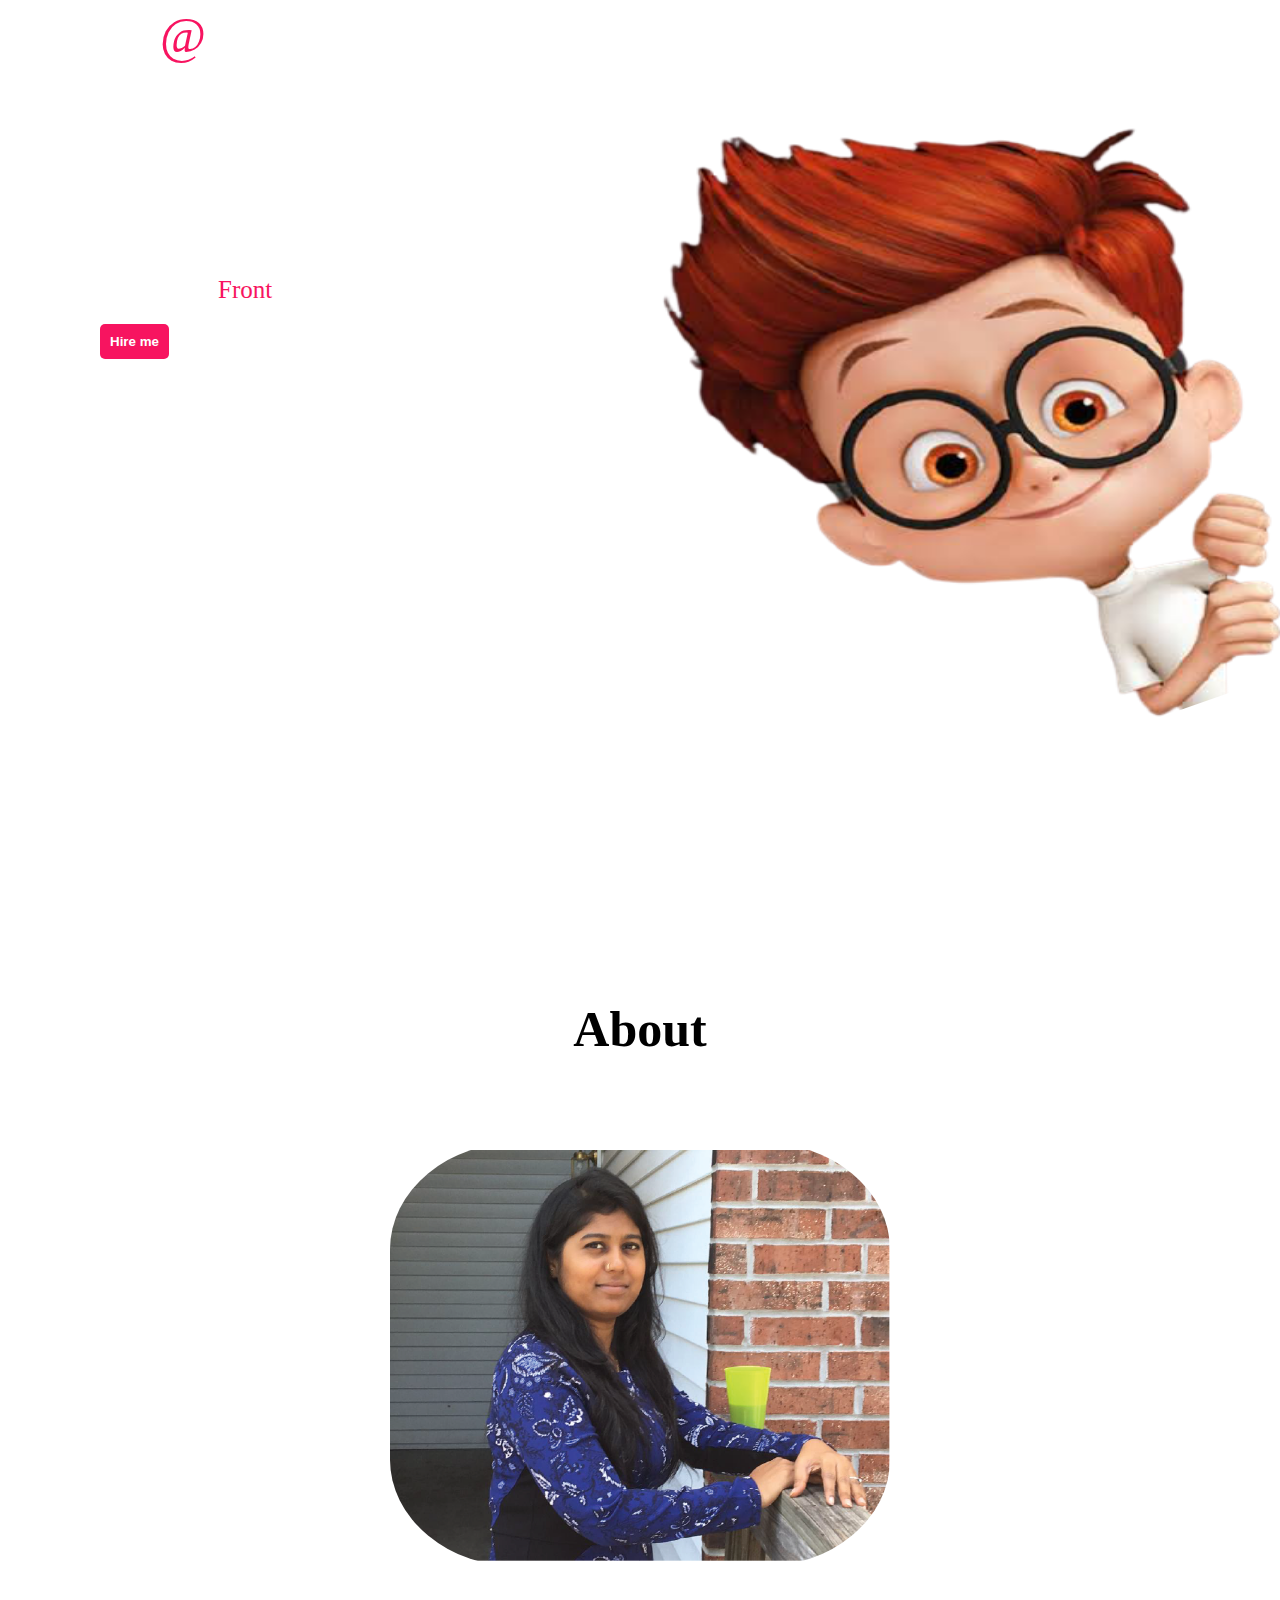
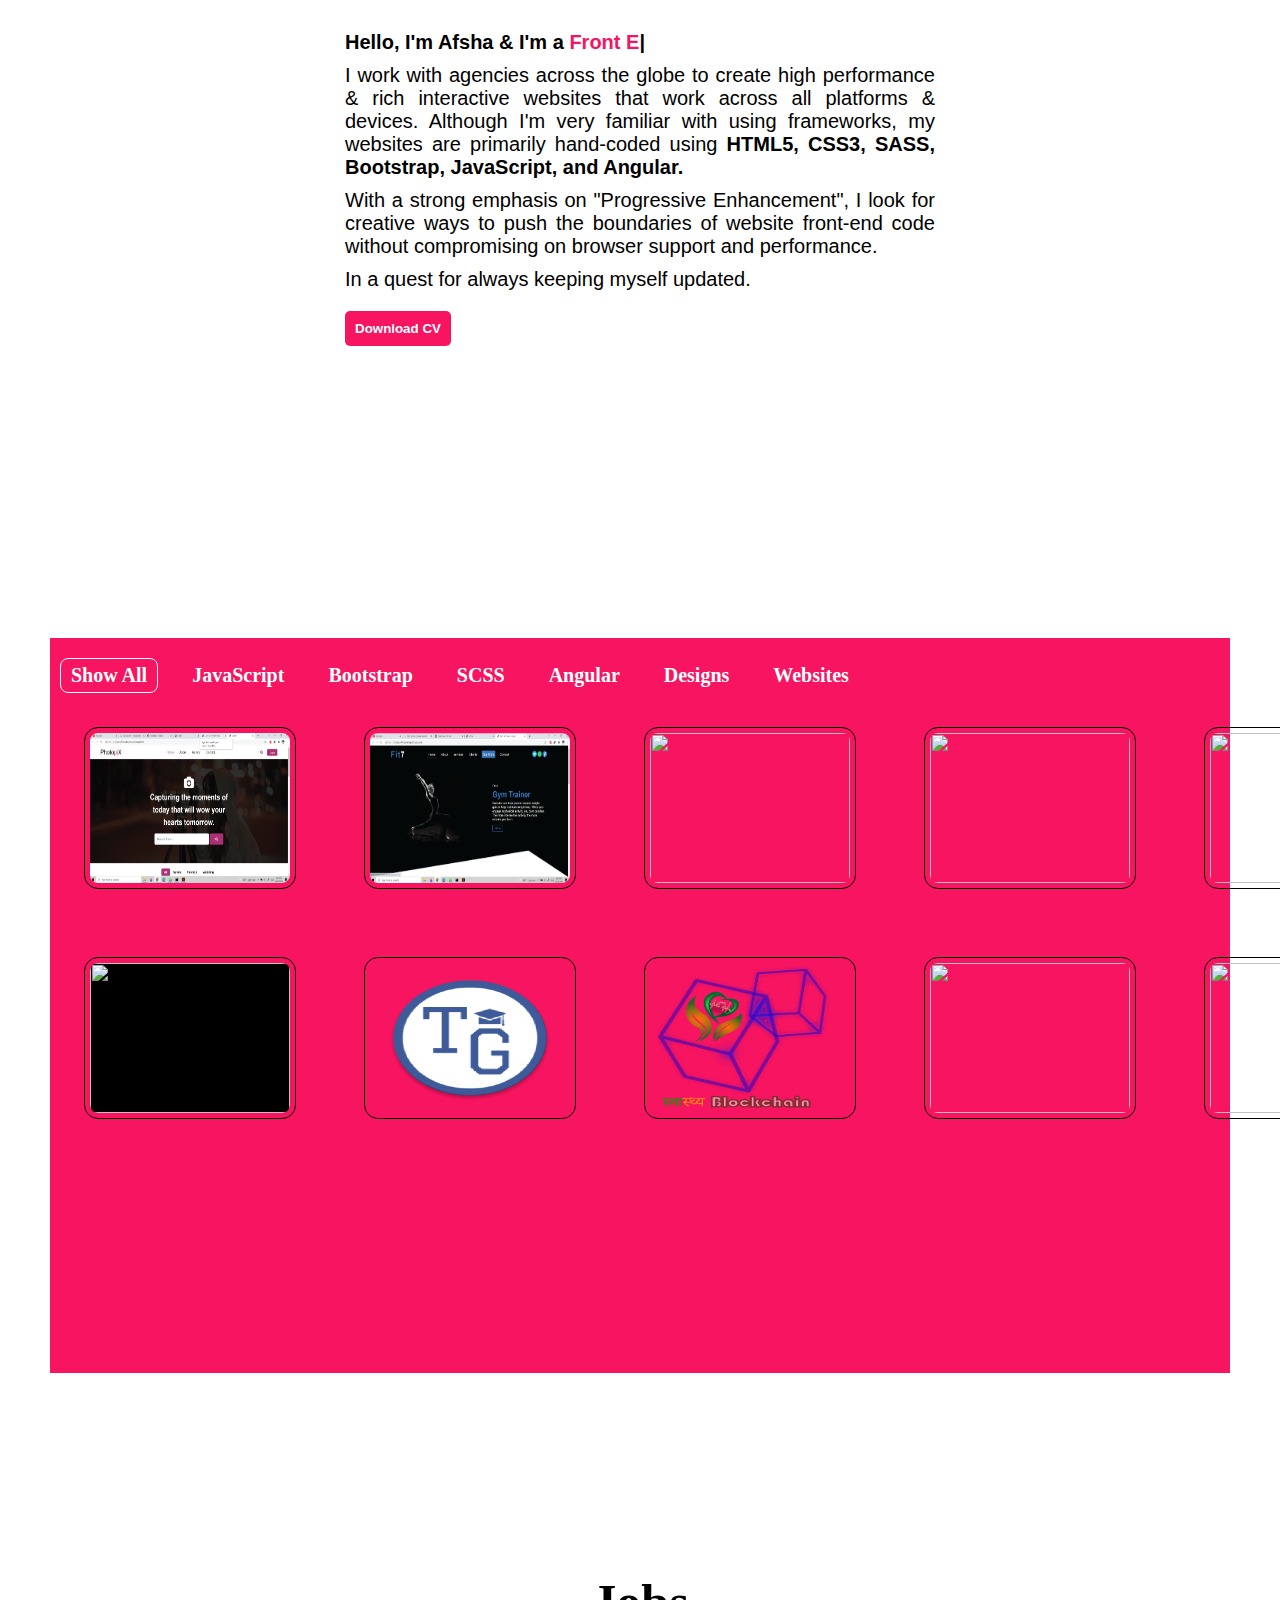
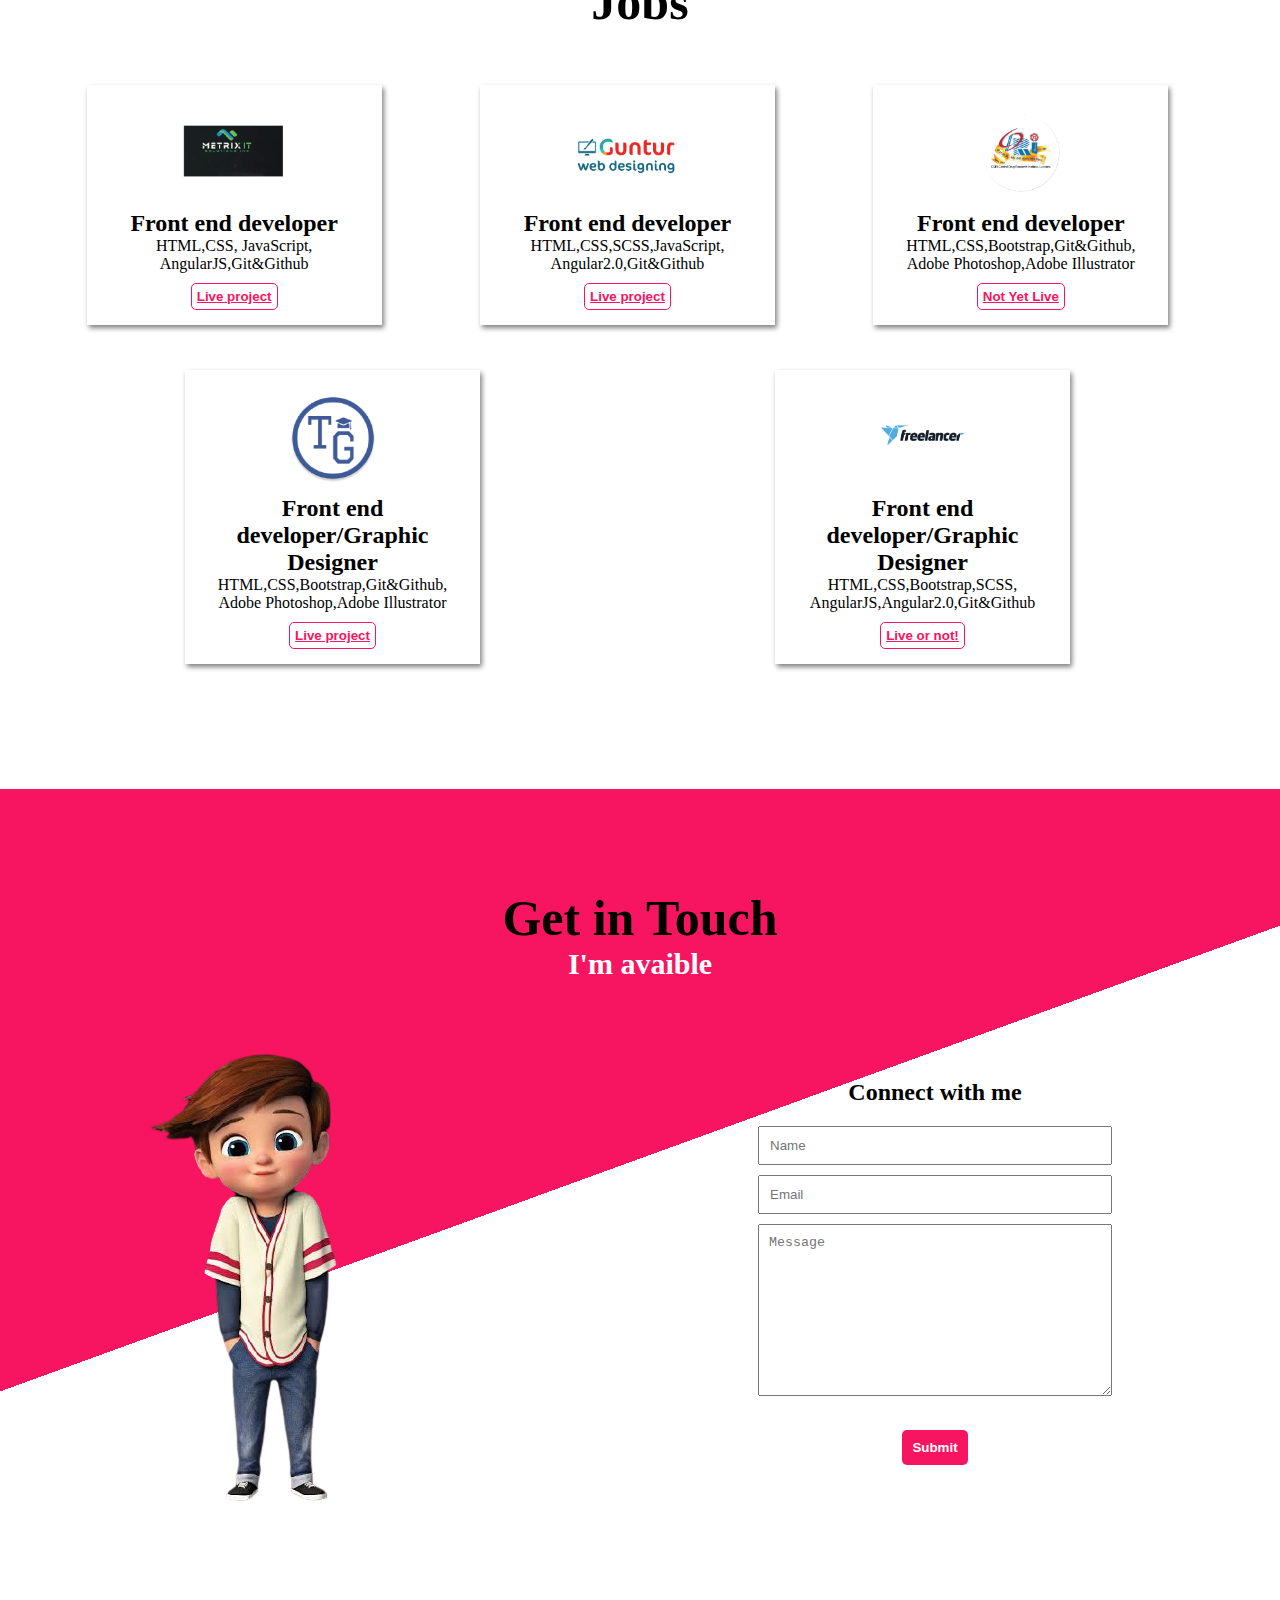
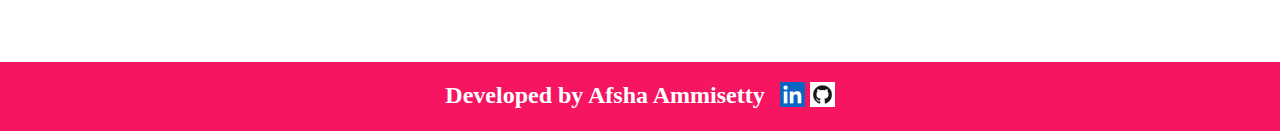
==== index.html @ 7d2878ba "projects nav bar section over" ====
<!Doctype html>
<html>
  <head>
    <title>Afsha</title>
    <meta charset="UTF-8">
    <meta name="author" content="portfolio">
    <meta name="description" content="html,css, javascript">
    <meta name="keywords" content="skills, services">
    <meta http-equiv="refresh" content="30">
    <meta name="viewport" content="width=device-width, initial-scale=1.0">
    <link rel="stylesheet" href="https://stackpath.bootstrapcdn.com/font-awesome/4.7.0/css/font-awesome.min.css">
    <link rel="stylesheet" href="style.css">
    <script src="JS/typed.min.js"></script>
    <script src="https://code.jquery.com/jquery-3.6.0.js"></script>
  </head>
  <body>
    <header>
      <nav>
        <div class="logo">Hi<span>@</span>AA</div>
        <div class="menu">
          <a href="#">Home</a>
          <a href="#about">About</a>
          <a href="#skills">Skills</a>
          <a href="#jobs">Jobs</a>
          <a href="#contact">Contact</a>
        </div>
      </nav>
      <div class="text">
        <p>Hello, I am</p>
        <h1>Afsha Ammisetty</h1>
        <p>And I am a <span id="ani" style="color:#f71460;"></span></p>
        <button class="c-btn"><a href="mailto:mdafsha9@gmail.com">Hire me</a></button>
      </div>
    </header>

    <section id="about">
      <div class="section-info">
        <h1>About</h1>
        <p>Who I am ?</p>
      </div>

      <div class="about-row">
        <div class="about-left-col">
          <img src="assets/about.png">
        </div>
        <div class="about-right-col">
        <p id="p-title">Hello, I'm Afsha & I'm a <span id="ani2" style="color:#f71460;"></span></p>
        <p>I work with agencies across the globe to create high performance & rich interactive websites that work across all platforms & devices.
        Although I'm very familiar with using frameworks, my websites are primarily hand-coded using <b> HTML5, CSS3, SASS, Bootstrap, JavaScript, and Angular.</b></p>
        <p>With a strong emphasis on "Progressive Enhancement", I look for creative ways to push the boundaries of website front-end code without
        compromising on browser support and performance.</p>
        <p>In a quest for always keeping myself updated.</p>
          <button class="c-btn"><a class="dcv" href="#" download>Download CV</a></button>
        </div>
      </div>
    </section>
    <section id="works">
      <div class="section-info">
        <h1 class="col">Projects</h1>
        <p>My projects are</p>
      </div>
      <div class="projects-nav">
        <div class="projects-menu">
          <ul>
            <li class="active" data-filter="*">Show All</li>
            <li data-filter=".javascript">JavaScript</li>
            <li data-filter=".bootstrap">Bootstrap</li>
            <li data-filter=".scss">SCSS</li>
            <li data-filter=".angular">Angular</li>
            <li data-filter=".designs">Designs</li>
            <li data-filter=".websites">Websites</li>
          </ul>
        </div>
        <div class="projects">
          <div class="proj websites"><img src="assets/gallery.png"></div>
          <div class="proj websites"><img src="assets/gym.png"></div>

          <div class="proj websites javascript"><img src="assets/"></div>
          <div class="proj websites bootstrap"><img src="assets/"></div>
          <div class="proj websites scss"><img src="assets/"></div>
          <div class="proj designs"><img src="assets/HonestBlock.png" style="background:black;"></div>
          <div class="proj designs"><img src="assets/theguruji.png"></div>
          <div class="proj designs"><img src="assets/HealthBlockchain.png"></div>
          <div class="proj websites angular"><img src="assets/"></div>
          <div class="proj websites"><img src="assets/portfolio.png"></div>
      </div>
    </div>
    </section>
    <section id="jobs">
      <div class="section-info">
        <h1>Jobs</h1>
        <p>My experience's</p>
      </div>
      <div class="jobs-row">
        <div class="jobs-box" data-tilt>
          <img src="assets/metrixit.png">
          <h2>Front end developer</h2>
          <p>HTML,CSS, JavaScript,<br>AngularJS,Git&Github</p>
          <div class="work-row">
              <button class="c-btn1"><a href="https://www.metrixit.com/" target="_blank">Live project</a></buuton>
          </div>
        </div>
        <div class="jobs-box" data-tilt>
          <img src="assets/gwd.png">
          <h2>Front end developer</h2>
          <p>HTML,CSS,SCSS,JavaScript,<br>Angular2.0,Git&Github</p>
          <div class="work-row">
              <button class="c-btn1"><a href="https://web-designing-company-in-guntur.business.site/" target="_blank">Live project</a></buuton>
          </div>
        </div>
        <div class="jobs-box" data-tilt>
          <img src="assets/csir.png">
          <h2>Front end developer</h2>
          <p>HTML,CSS,Bootstrap,Git&Github, Adobe Photoshop,Adobe Illustrator</p>
          <div class="work-row">
              <button class="c-btn1"><a href="">Not Yet Live</a></buuton>
          </div>
        </div>
        <div class="jobs-box" data-tilt>
          <img src="assets/theguruji.png">
          <h2>Front end developer/Graphic Designer</h2>
          <p>HTML,CSS,Bootstrap,Git&Github,<br>Adobe Photoshop,Adobe Illustrator</p>
          <div class="work-row">
              <button class="c-btn1"><a href="http://www.theguruji.in/" target="_blank">Live project</a></buuton>
          </div>
        </div>
        <div class="jobs-box" data-tilt>
          <img src="assets/free.png">
          <h2>Front end developer/Graphic Designer</h2>
          <p>HTML,CSS,Bootstrap,SCSS,<br>AngularJS,Angular2.0,Git&Github</p>
          <div class="work-row">
              <button class="c-btn1"><a href="">Live or not!</a></buuton>
          </div>
        </div>
      </div>
    </section>

    <section id="contact">
      <div class="section-info">
        <h1>Get in Touch</h1>
        <p class="con">I'm avaible</p>
      </div>
      <div class="contact-row">
        <div class="contact-left-col">
          <img src="assets/b3.png">
        </div>
        <div class="contact-right-col">
          <form action="https://formsubmit.co/mdafsha9@email.com" method="POST">
            <h2>Connect with me</h2>
            <input type="text" name="name" placeholder="Name" required><br>
            <input type="email" name="email" placeholder="Email" required><br>
            <textarea cols="40" rows="10" name="message" placeholder="Message" required></textarea><br>
            <input type="hidden" name="_next" value="https://mdafsha9.github.io/Portfolio/thankyou.html">
            <button class="c-btn">Submit</button>
          </form>
        </div>
      </div>
    </section>
    <footer>
        <h2>Developed by Afsha Ammisetty</h2>
        <a href="https://www.linkedin.com/in/afsha-mohammed-82612a127/" target="_blank"><img src="assets/linkedin.jpg"></a>
        <a href="https://github.com/mdafsha9" target="_blank"><img src="assets/github.png"></a>
    </footer>
    <script src="js/jquery.ripples-min.js"></script>
    <script>
    jQuery(document).ready(function(){
      $('header').ripples({
  dropRadius:20,
  perturbance:0.03,
});
    });
    </script>
    <script>
    let animate = new Typed("#ani", {
      strings:["Front End Developer", "Graphic Designer"],
      typeSpeed:100,
      backSpeed:100,
      loop:true,
    })
    </script>
    <script>
    let animate2 = new Typed("#ani2", {
      strings:["Front End Developer", "Graphic Designer"],
      typeSpeed:100,
      backSpeed:100,
      loop:true,
    })
    </script>
    <script src="JS/tilt.jquery.min.js"></script>
    <script src="https://code.jquery.com/jquery-3.6.0.min.js" integrity="sha256-/xUj+3OJU5yExlq6GSYGSHk7tPXikynS7ogEvDej/m4=" crossorigin="anonymous"></script>
    <script src="https://unpkg.com/isotope-layout@3/dist/isotope.pkgd.min.js"></script>
    <script type="text/javascript">
        $('.projects').isotope({
    // options
    itemSelector: '.proj',
    layoutMode: 'fitRows'
    });

        $('.projects-menu ul li').click(function(){
          $('.projects-menu ul li').removeClass('active');
          $(this).addClass('active');

            var selector = $(this).attr('data-filter');
          $('.projects').isotope({
            filter:selector
          })  ;
          return false;
        });
    </script>
  </body>
</html>
---- style.css ----
*{
  padding:0px;
  margin:0px;
  box-sizing:border-box;
}

  header {
  width:100%;
  height:100vh;
  background:url("assets/b1.png"),url('assets/bg1.jpg');
  background-size:50% 100%, cover;
  background-repeat:no-repeat, no-repeat;
  background-position:right, center;
  clip-path: polygon(50% 0%, 100% 0, 100% 75%, 50% 100%, 0% 75%, 0 0);
  background-attachment:fixed;
}
.logo{
  color:white;
  font-size:50px;
  padding-left:100px;
  letter-spacing:5px;
}
.logo span{
  color:#f71460;
}
.menu{
  margin-right:100px;
}
.menu a{
  text-decoration:none;
  font-weight:bold;
  color:white;
  padding:10px 20px;
  margin:5px;
}
nav{
  width:100%;
  height:70px;
  display:flex;
  justify-content:space-between;
  align-items: center;
}
.menu a:hover{
  background:#f71460;
  transition:0.4s;
}
.text{
  margin-top:100px;
  margin-left:100px;
  max-width:450px;
  color:white;
}
.text button a{
  color:white;
  text-decoration:none;
}
.text h1{
  font-size:50px;
  margin:10px 0px;
  font-family:papyrus;
}
.text p{
  font-size:25px;
}
.c-btn{
  color:white;
  background:#f71460;
  border:none;
  outline:none;
  padding:10px;
  margin-top:20px;
  border-radius:5px;
  font-weight:bold;
}
#about{
  padding:100px 50px;
}
.section-info{
  font-weight:bold;
  text-align:center;
}
.section-info h1{
  font-size:50px;
  }
.section-info p{
    font-size:30px;
    color:#f71460;
    font-family:Brush Script MT;
    }
.about-row{
  display:flex;
  justify-content:center;
  align-items:center;
  flex-wrap:wrap;
}
.about-left-col{
  flex-basis:40%;
}
.about-left-col img{
  width:600px;
  padding:50px;
  border-radius:30%;
}
.about-right-col{
  flex-basis:50%;
}
.about-right-col p{
  padding-top:10px;
  font-family:helvetica;
}
#p-title{
  font-size:20px;
  font-weight:bold;
}
.about-right-col p{
  font-size:20px;
  text-align:justify;
}
#works{
  padding:100px 50px;
  background:url("assets/skills.jpg");
  background-size:cover;
  background-attachment:fixed;
}

.projects{
  display:grid;
  grid-template-rows:repeat(3, 200px);
  grid-template-columns:repeat(5, 250px);
  grid-gap:30px;
}
.projects-nav{
    background:#f71460;
}
.proj{
margin:0px 20px;

}
.proj img{
  width:200px;
  height:150px;
  margin:20px;
  border-radius:8px;
  outline:1px solid black;
  outline-offset:5px;
}
.projects-menu{
  color:white;
}
.projects-menu ul li{
  text-decoration:none;
  display:inline-block;
  font-size:20px;
  margin:20px 10px;
  padding:5px 10px;

  font-weight:bold;
}
.col{
  color:white;
}
.section-info p{
  color:white;
}
.projects-menu ul li:hover{
  color:white;
  background:transparent;
  border:1px solid white;
  border-radius:8px;
}
li.active{
  color:white;
  background:#f71460;
  border-radius:8px;
  border:1px solid white;
}

#jobs{
  padding:100px 50px;
}
.jobs-row{
  display:flex;
  justify-content:space-around;
  align-items:center;
  flex-wrap:wrap;
}
.jobs-box{
  flex-basis:25%;
  text-align:center;
  box-shadow:2px 3px 5px grey;
  padding:15px;
  margin:20px 25px 25px 0px;
}
.jobs-box:hover{
  background:rgb(45,52,54);
  color:white;
  transiiton:0.4s;
  border-radius:5px;
}
.jobs-box img{
  width:40%;
}
.jobs-box a{
  color:#f71460;

  padding-top:30px;
}

.work-row{
  display:flex;
  justify-content:center;
  align-items:center;
  flex-wrap:wrap;
}

.c-btn1{
  font-weight:bold;
  margin-top:10px;

}

#contact{
  padding:100px 50px;
  background:linear-gradient(160deg, #f71460 45%, white 0%);
}
.contact-row{
  display:flex;
  justify-content:center;
  align-items:center;
  flex-wrap:wrap;
}
.contact-left-col{
  flex-basis:50%;
}
.contact-right-col{
  flex-basis:50%;
}
.contact-right-col form h2{
  margin-bottom:20px;
}

.contact-right-col form{
    text-align:center;
}
.contact-right-col form input{
    width:60%;
    padding:10px;
    margin-bottom:10px;
}
.contact-right-col form textarea{
    width:60%;
    padding:10px;
    margin-bottom:10px;
}
.section-info .con{
  color:white;
}
.c-btn1{
  background:white;
  border:1px solid #f71460;
  border-radius:5px;
  color:#f71460;
  padding:5px;
}
footer{
  width:100%;
  background:#f71460;
  color:white;
  padding:20px;
  display:flex;
  justify-content:center;
}
footer img{
  width:30px;
  padding-left:5px;
}
footer h2{
  padding-right:10px;
}
.dcv{
  text-decoration:none;
  color:white;
}
@media only screen and (max-width:770px){
  header{
    background:url('assets/bg1.jpg');
    background-size:cover;
  }
  .menu a{display:none;}

  .logo{padding-left:50px;}
  .text{margin-left:50px;}

  .skills-left-col{
    flex-basis:100%;
    text-align:justify;
    color:white;
  }
  .skills-right-col{
    flex-basis:100%;
  }

  progress{
    width:100%;

  }
  .progress-div{
    width:100%;
    padding-top:10px;
  }
  .progress-div p{
    padding-left:10px;
  }
  .jobs-box{
    flex-basis:100%;
  }
  .jobs-box img{
    width:100%;
  }
  .contact-left-col{
    flex-basis:10%;
  }
  .contact-right-col{
    flex-basis:100%;
  }

}
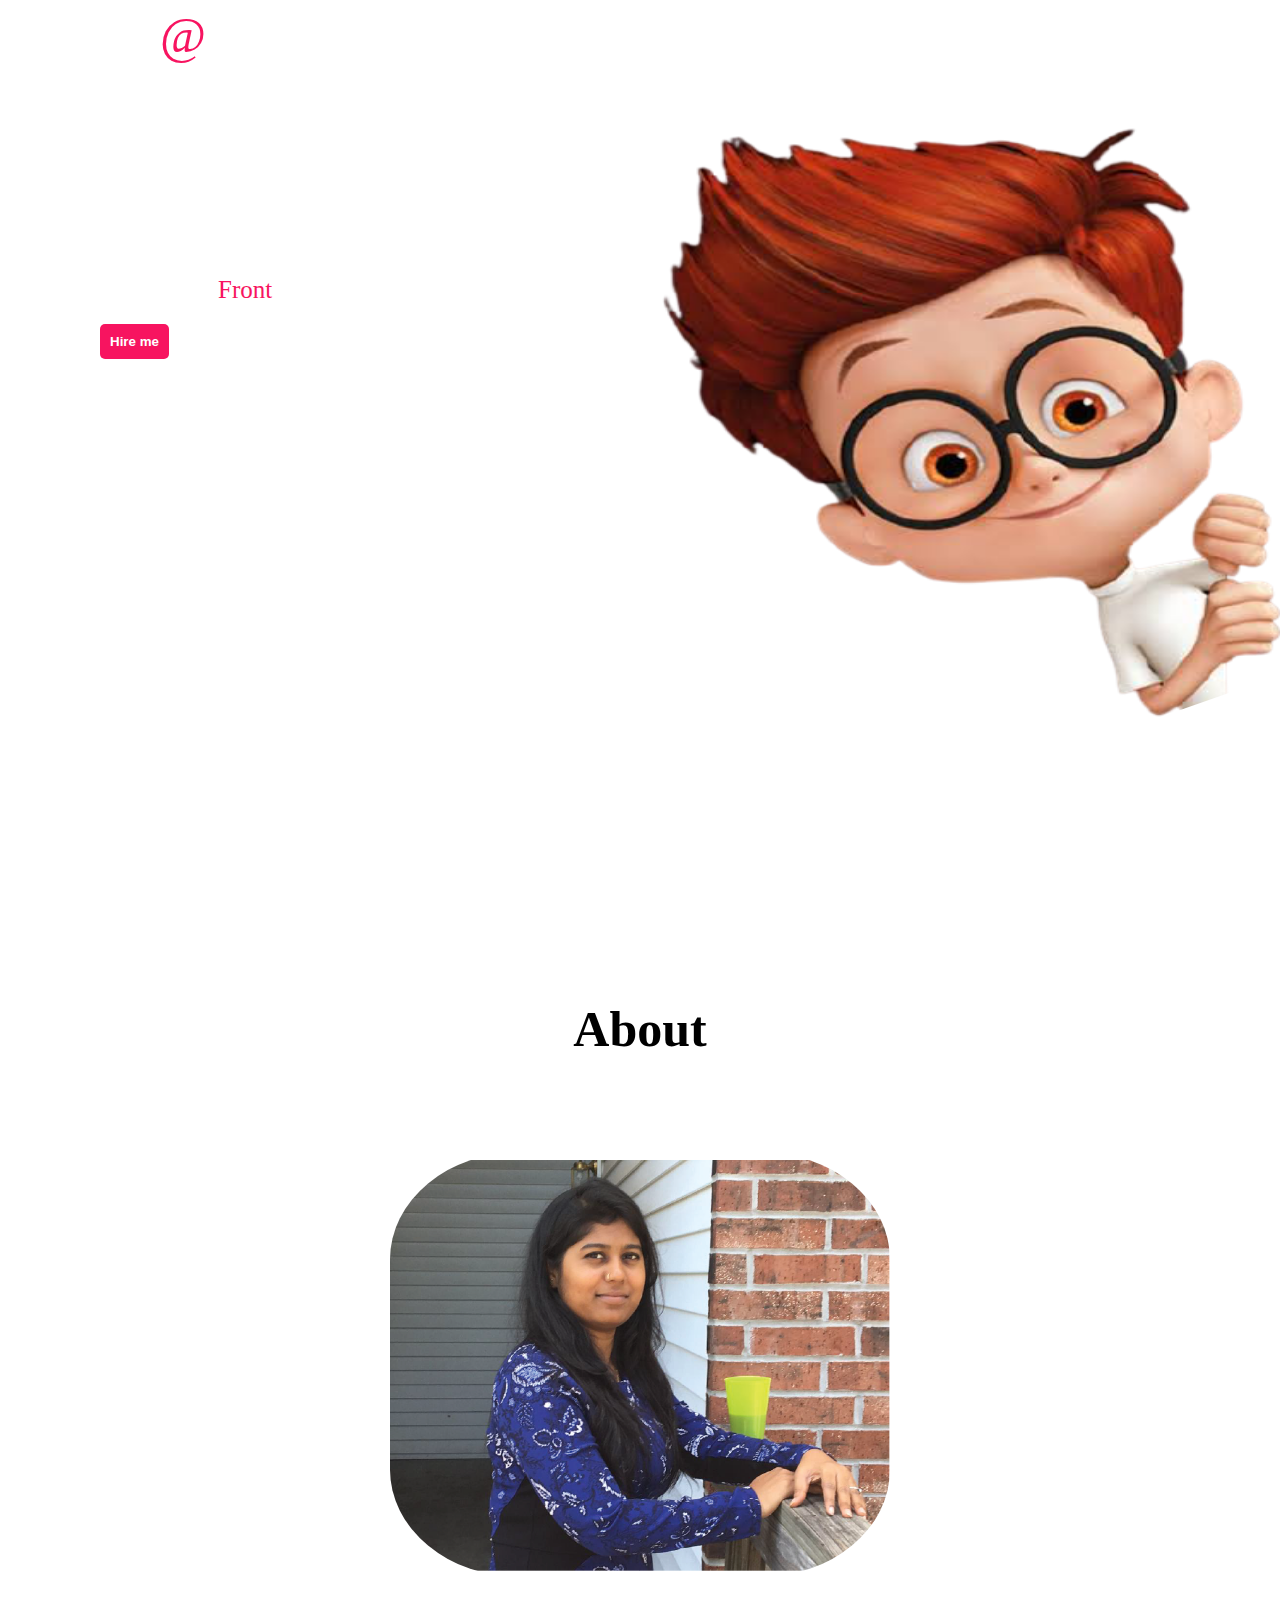
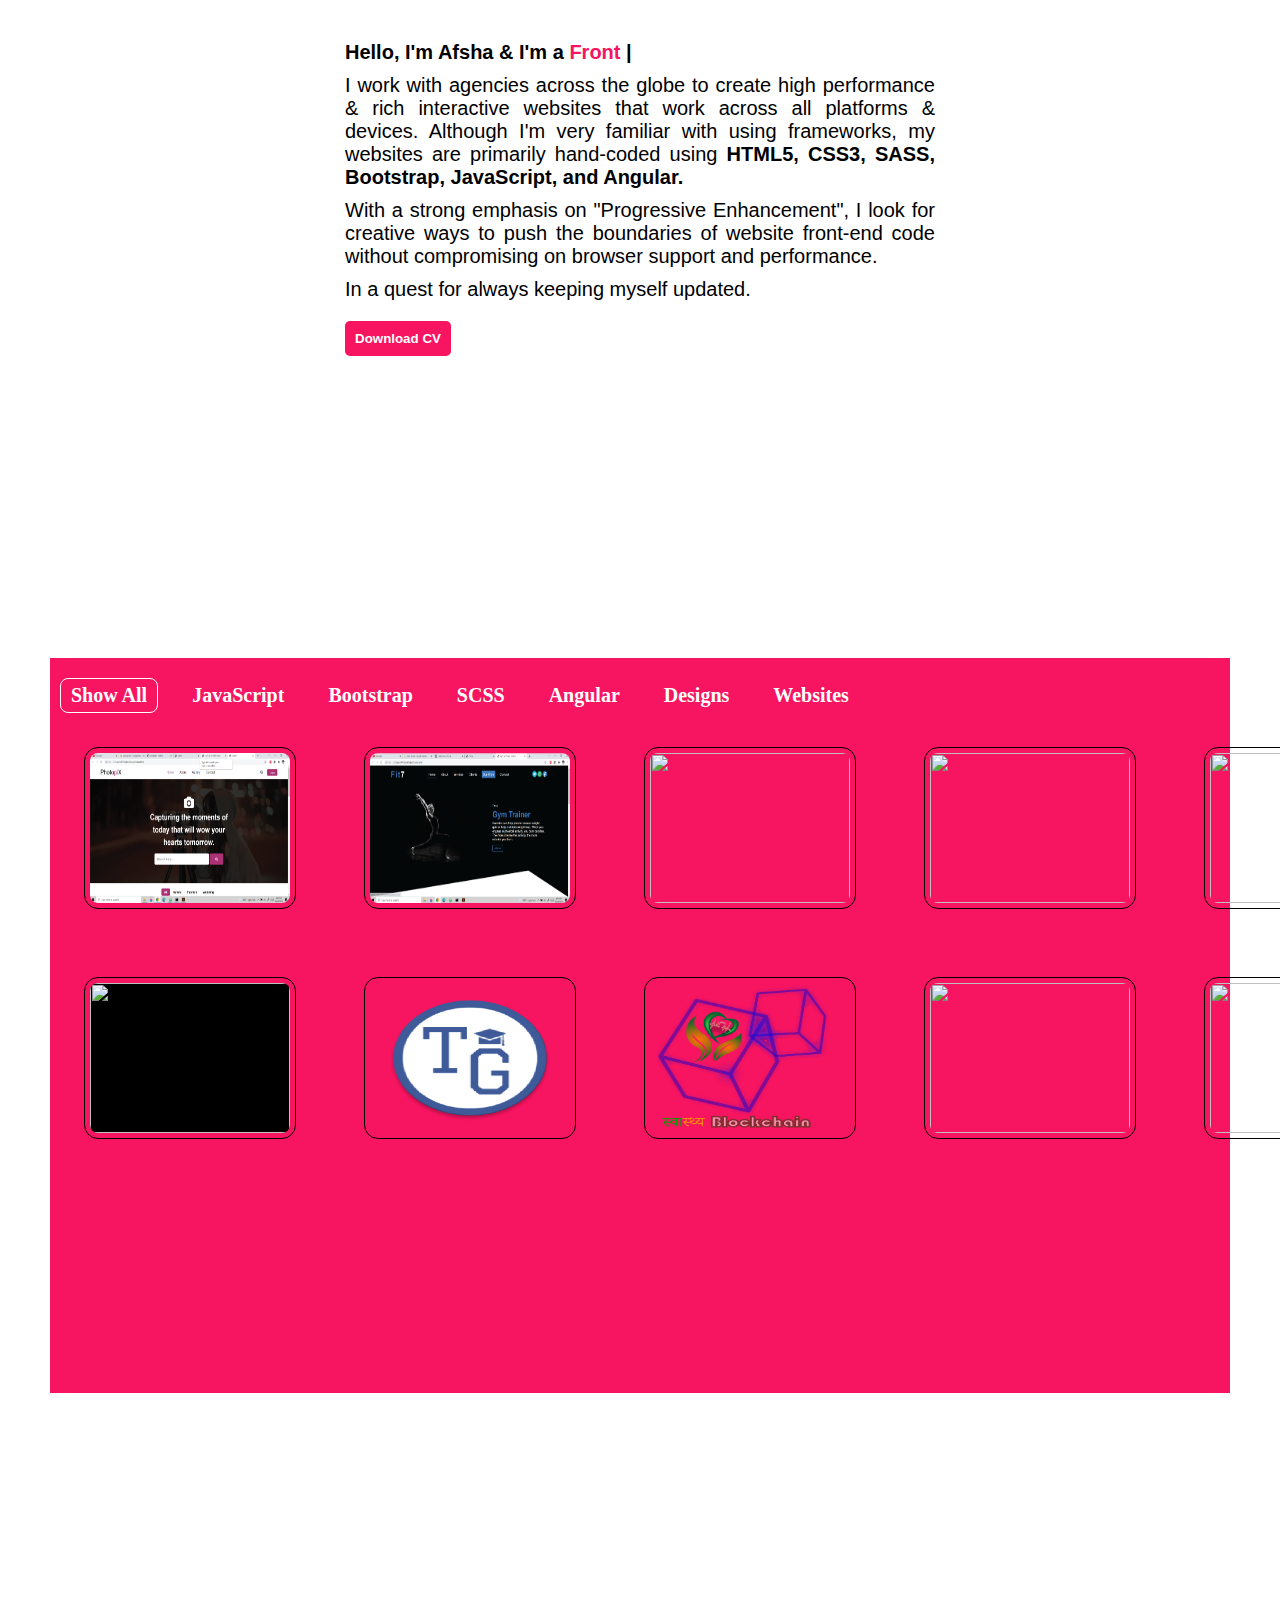
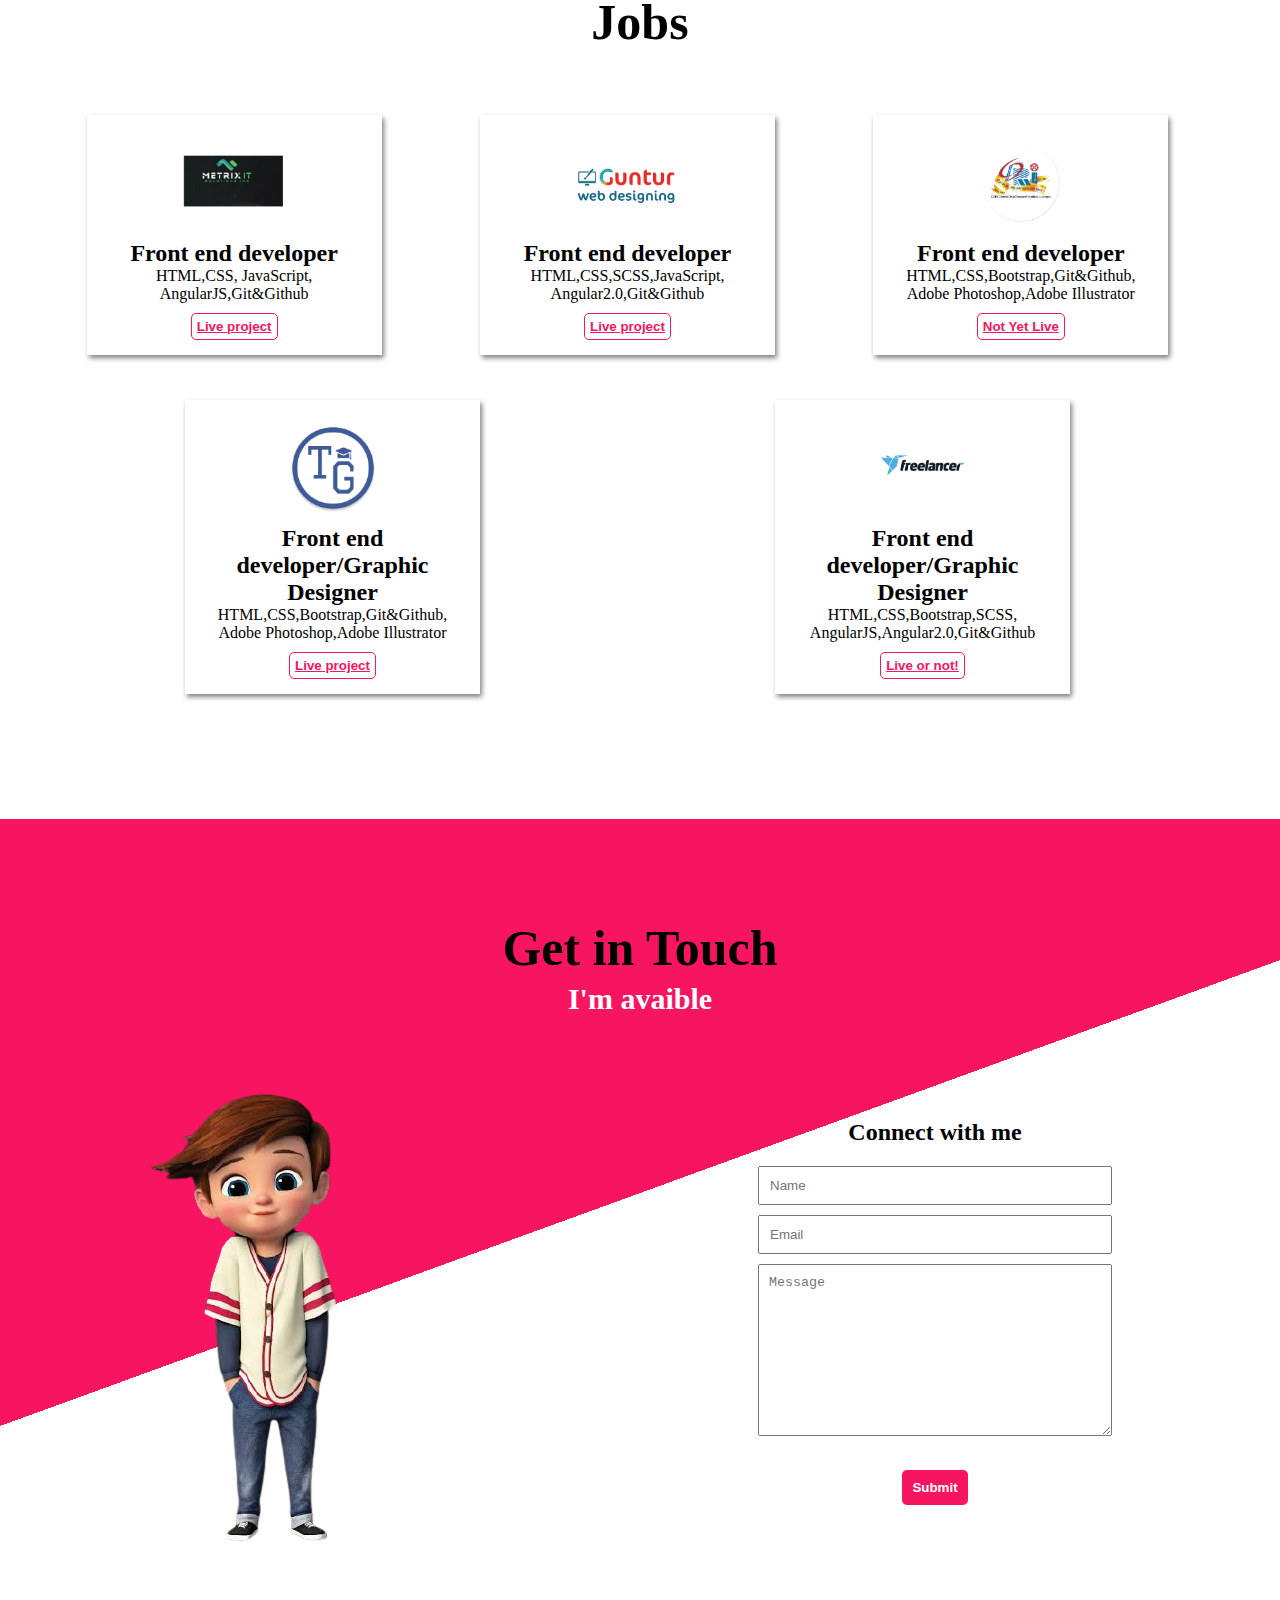
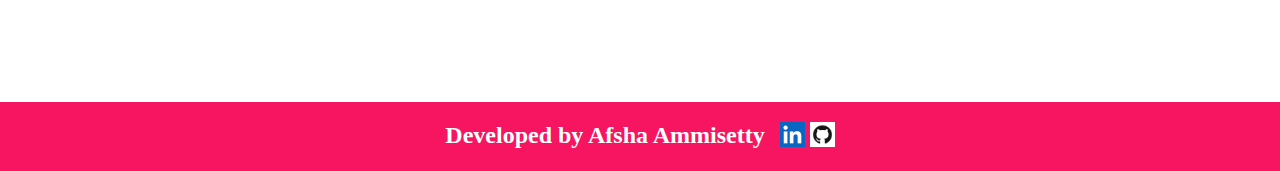
==== commit cba1bed8: "added clip path to projects section" ====
--- a/index.html
+++ b/index.html
@@ -20,7 +20,7 @@
         <div class="menu">
           <a href="#">Home</a>
           <a href="#about">About</a>
-          <a href="#skills">Skills</a>
+          <a href="#pro">Projects</a>
           <a href="#jobs">Jobs</a>
           <a href="#contact">Contact</a>
         </div>
@@ -54,7 +54,7 @@
         </div>
       </div>
     </section>
-    <section id="works">
+    <section id="pro">
       <div class="section-info">
         <h1 class="col">Projects</h1>
         <p>My projects are</p>
--- a/style.css
+++ b/style.css
@@ -116,11 +116,12 @@
   font-size:20px;
   text-align:justify;
 }
-#works{
+#pro{
   padding:100px 50px;
   background:url("assets/skills.jpg");
   background-size:cover;
   background-attachment:fixed;
+  clip-path: polygon(50% 0%, 79% 12%, 100% 0, 100% 100%, 80% 95%, 50% 100%, 20% 95%, 1% 100%, 0 0, 21% 12%);
 }
 
 .projects{
@@ -161,6 +162,7 @@
 }
 .section-info p{
   color:white;
+  margin:5px 0px;
 }
 .projects-menu ul li:hover{
   color:white;
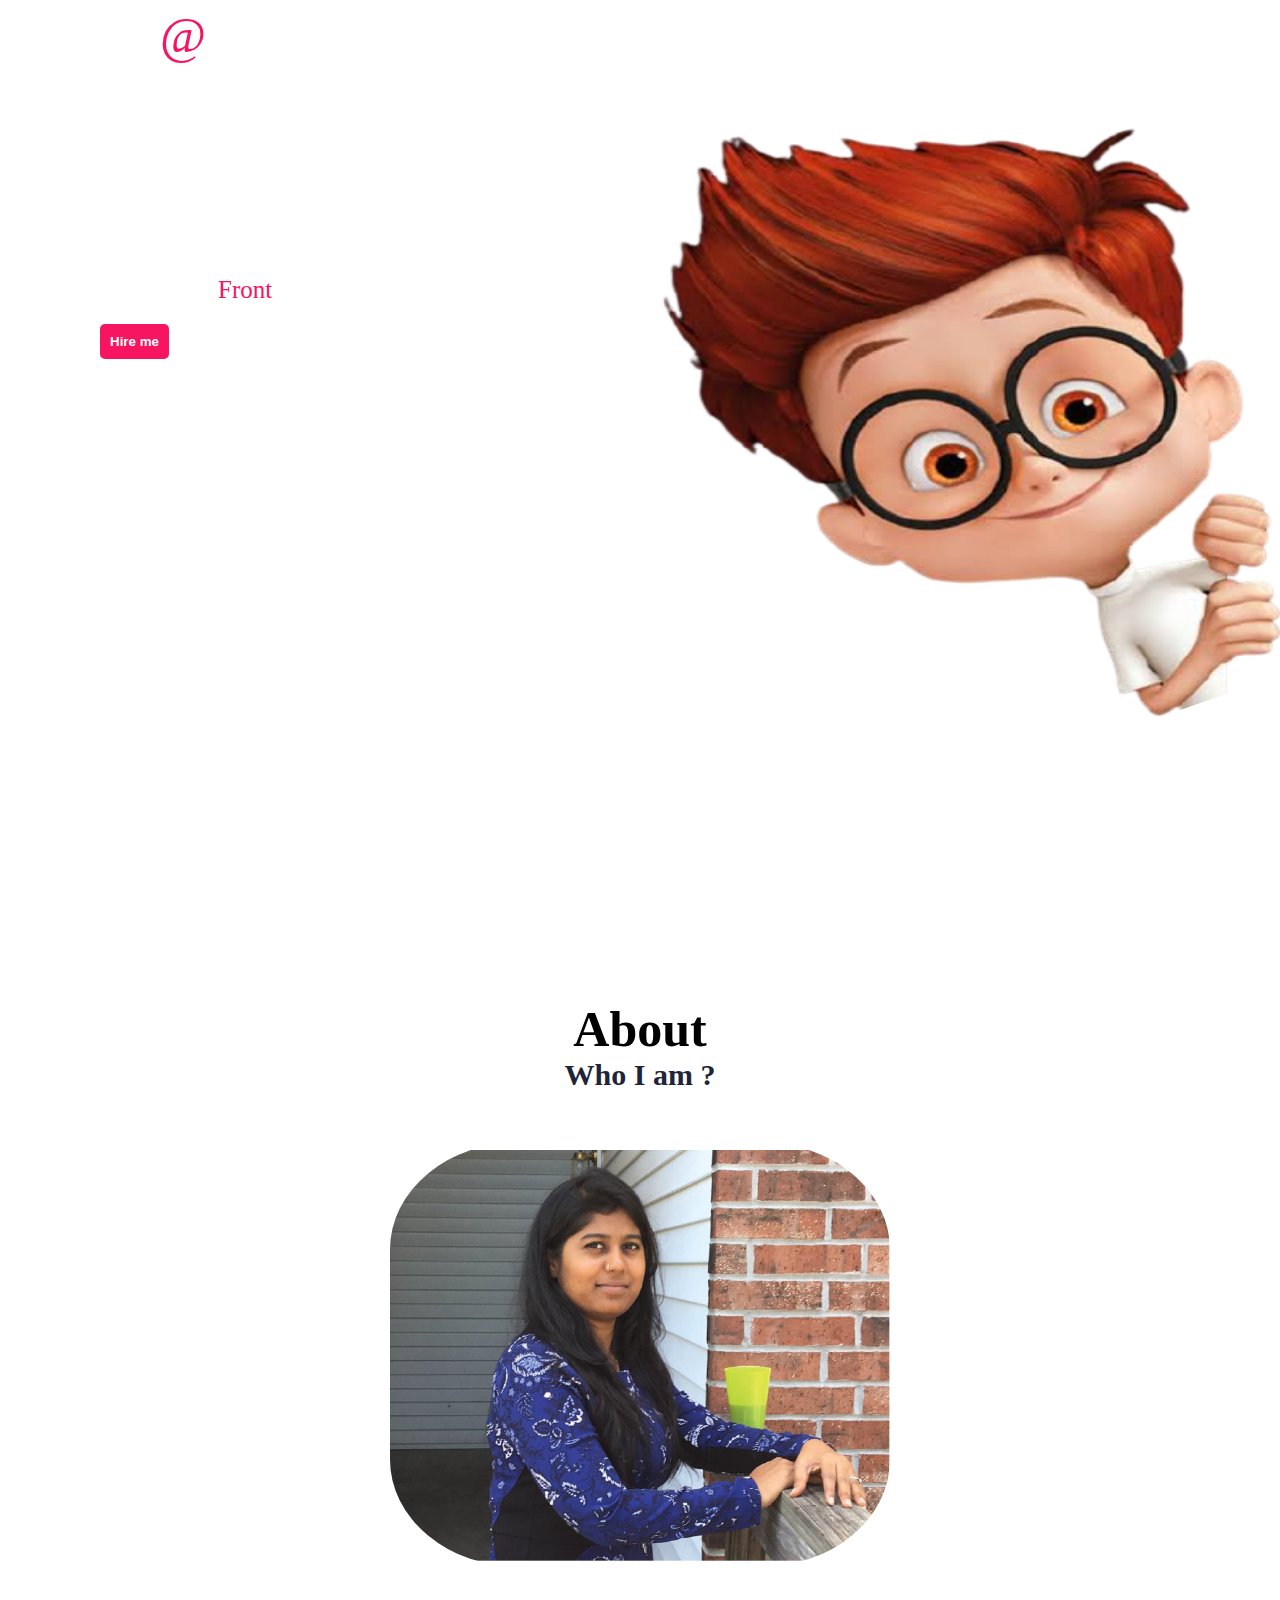
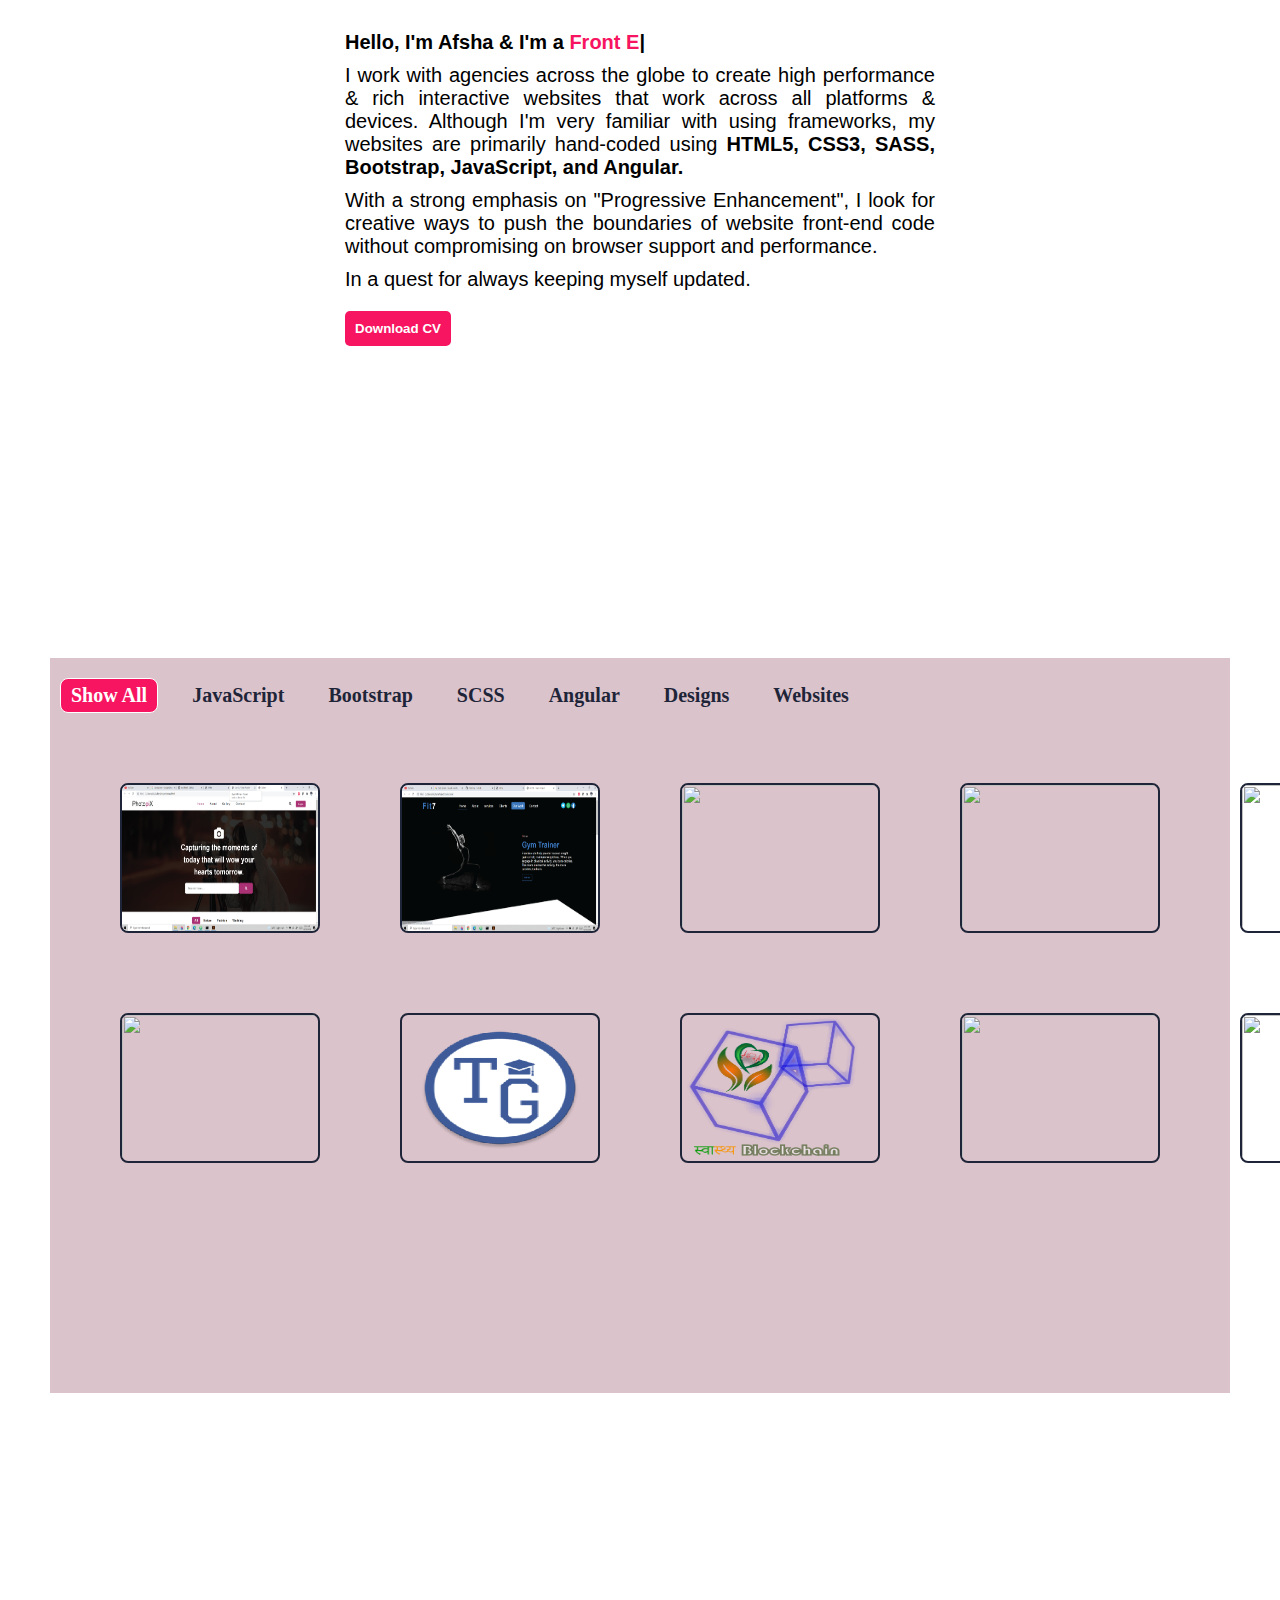
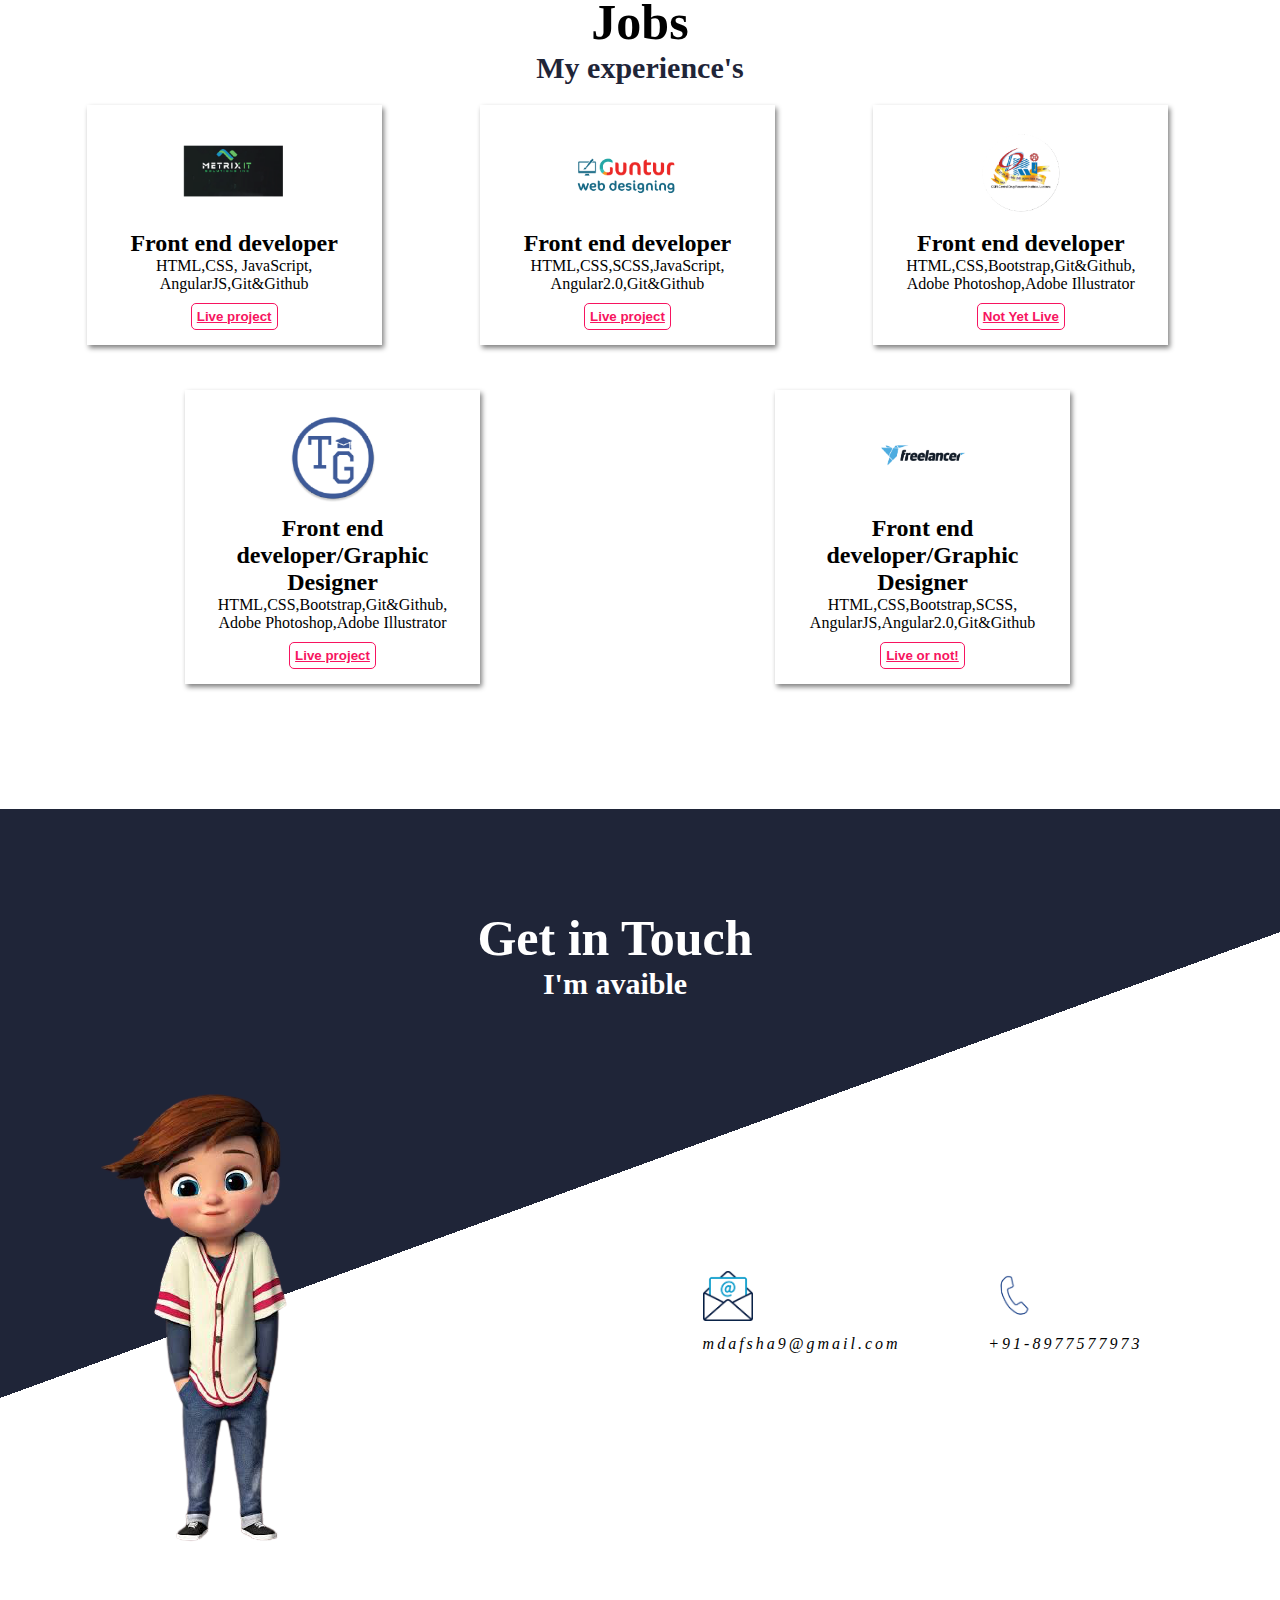
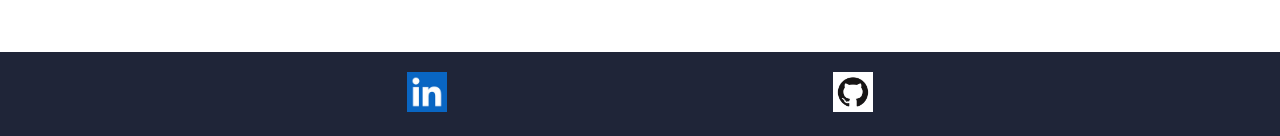
==== commit 22c00e3e: "complted" ====
--- a/index.html
+++ b/index.html
@@ -34,7 +34,7 @@
     </header>
 
     <section id="about">
-      <div class="section-info">
+      <div class="section-1">
         <h1>About</h1>
         <p>Who I am ?</p>
       </div>
@@ -55,7 +55,7 @@
       </div>
     </section>
     <section id="pro">
-      <div class="section-info">
+      <div class="section-2">
         <h1 class="col">Projects</h1>
         <p>My projects are</p>
       </div>
@@ -74,11 +74,10 @@
         <div class="projects">
           <div class="proj websites"><img src="assets/gallery.png"></div>
           <div class="proj websites"><img src="assets/gym.png"></div>
-
           <div class="proj websites javascript"><img src="assets/"></div>
           <div class="proj websites bootstrap"><img src="assets/"></div>
           <div class="proj websites scss"><img src="assets/"></div>
-          <div class="proj designs"><img src="assets/HonestBlock.png" style="background:black;"></div>
+          <div class="proj designs"><img src="assets/HonestBlock.png""></div>
           <div class="proj designs"><img src="assets/theguruji.png"></div>
           <div class="proj designs"><img src="assets/HealthBlockchain.png"></div>
           <div class="proj websites angular"><img src="assets/"></div>
@@ -87,7 +86,7 @@
     </div>
     </section>
     <section id="jobs">
-      <div class="section-info">
+      <div class="section-1">
         <h1>Jobs</h1>
         <p>My experience's</p>
       </div>
@@ -136,28 +135,27 @@
     </section>
 
     <section id="contact">
-      <div class="section-info">
+      <div class="section-2">
         <h1>Get in Touch</h1>
-        <p class="con">I'm avaible</p>
+        <p>I'm avaible</p>
       </div>
       <div class="contact-row">
         <div class="contact-left-col">
           <img src="assets/b3.png">
         </div>
         <div class="contact-right-col">
-          <form action="https://formsubmit.co/mdafsha9@email.com" method="POST">
-            <h2>Connect with me</h2>
-            <input type="text" name="name" placeholder="Name" required><br>
-            <input type="email" name="email" placeholder="Email" required><br>
-            <textarea cols="40" rows="10" name="message" placeholder="Message" required></textarea><br>
-            <input type="hidden" name="_next" value="https://mdafsha9.github.io/Portfolio/thankyou.html">
-            <button class="c-btn">Submit</button>
-          </form>
+        <div class="con">
+          <img src="assets/email.png"><br>
+          <i>mdafsha9@gmail.com</i>
+        </div>
+        <div class="con">
+          <img src="assets/contact.png"><br>
+          <i>+91-8977577973</i>
+        </div>
         </div>
       </div>
     </section>
     <footer>
-        <h2>Developed by Afsha Ammisetty</h2>
         <a href="https://www.linkedin.com/in/afsha-mohammed-82612a127/" target="_blank"><img src="assets/linkedin.jpg"></a>
         <a href="https://github.com/mdafsha9" target="_blank"><img src="assets/github.png"></a>
     </footer>
--- a/style.css
+++ b/style.css
@@ -75,18 +75,19 @@
 #about{
   padding:100px 50px;
 }
-.section-info{
+.section-1{
   font-weight:bold;
   text-align:center;
 }
-.section-info h1{
+.section-1 h1{
   font-size:50px;
   }
-.section-info p{
+ .section-1 p{
     font-size:30px;
-    color:#f71460;
+    color:#1f2538;
     font-family:Brush Script MT;
     }
+
 .about-row{
   display:flex;
   justify-content:center;
@@ -123,7 +124,20 @@
   background-attachment:fixed;
   clip-path: polygon(50% 0%, 79% 12%, 100% 0, 100% 100%, 80% 95%, 50% 100%, 20% 95%, 1% 100%, 0 0, 21% 12%);
 }
-
+.section-2{
+  font-weight:bold;
+  text-align:center;
+}
+.section-2 h1{
+  font-size:50px;
+  color:white;
+  }
+ .section-2 p{
+    font-size:30px;
+    color:white;
+    font-family:Brush Script MT;
+    margin-bottom:20px;
+    }
 .projects{
   display:grid;
   grid-template-rows:repeat(3, 200px);
@@ -131,7 +145,7 @@
   grid-gap:30px;
 }
 .projects-nav{
-    background:#f71460;
+    background:#dbc3cb;
 }
 .proj{
 margin:0px 20px;
@@ -140,13 +154,12 @@
 .proj img{
   width:200px;
   height:150px;
-  margin:20px;
+  margin:50px;
   border-radius:8px;
-  outline:1px solid black;
-  outline-offset:5px;
+  border:2px solid #1f2538;
 }
 .projects-menu{
-  color:white;
+  color:#1f2538;
 }
 .projects-menu ul li{
   text-decoration:none;
@@ -208,55 +221,41 @@
   padding-top:30px;
 }
 
-.work-row{
+
+.c-btn1{
+  font-weight:bold;
+  margin-top:10px;
+
+}
+
+#contact{
+  padding:100px 50px 50px 0px;
+  background:linear-gradient(160deg, #1f2538 45%, white 0%);
+}
+.contact-row{
   display:flex;
   justify-content:center;
   align-items:center;
   flex-wrap:wrap;
 }
-
-.c-btn1{
-  font-weight:bold;
-  margin-top:10px;
-
-}
-
-#contact{
-  padding:100px 50px;
-  background:linear-gradient(160deg, #f71460 45%, white 0%);
-}
-.contact-row{
-  display:flex;
-  justify-content:center;
-  align-items:center;
-  flex-wrap:wrap;
-}
 .contact-left-col{
   flex-basis:50%;
 }
 .contact-right-col{
   flex-basis:50%;
-}
-.contact-right-col form h2{
-  margin-bottom:20px;
-}
-
-.contact-right-col form{
-    text-align:center;
-}
-.contact-right-col form input{
-    width:60%;
-    padding:10px;
-    margin-bottom:10px;
-}
-.contact-right-col form textarea{
-    width:60%;
-    padding:10px;
-    margin-bottom:10px;
-}
-.section-info .con{
-  color:white;
-}
+  display:flex;
+  flex-direction:row;
+  justify-content:space-evenly;
+}
+
+.con img{
+  width:50px;
+  margin-bottom:10px;
+}
+.con i{
+  letter-spacing:3px;
+}
+
 .c-btn1{
   background:white;
   border:1px solid #f71460;
@@ -266,18 +265,14 @@
 }
 footer{
   width:100%;
-  background:#f71460;
+  background:#1f2538;
   color:white;
   padding:20px;
   display:flex;
-  justify-content:center;
+  justify-content:space-evenly;
 }
 footer img{
-  width:30px;
-  padding-left:5px;
-}
-footer h2{
-  padding-right:10px;
+  width:40px;
 }
 .dcv{
   text-decoration:none;
@@ -293,25 +288,18 @@
   .logo{padding-left:50px;}
   .text{margin-left:50px;}
 
-  .skills-left-col{
-    flex-basis:100%;
-    text-align:justify;
-    color:white;
-  }
-  .skills-right-col{
-    flex-basis:100%;
-  }
-
-  progress{
-    width:100%;
-
-  }
-  .progress-div{
-    width:100%;
-    padding-top:10px;
-  }
-  .progress-div p{
-    padding-left:10px;
+  #pro{
+    padding:100px 50px;
+    background:url("assets/skills.jpg");
+    background-size:cover;
+    background-attachment:fixed;
+    clip-path:none;
+  }
+  .projects img{
+    width:350px;
+    height:250px;;
+    display:flex;
+    flex-direction:column;
   }
   .jobs-box{
     flex-basis:100%;
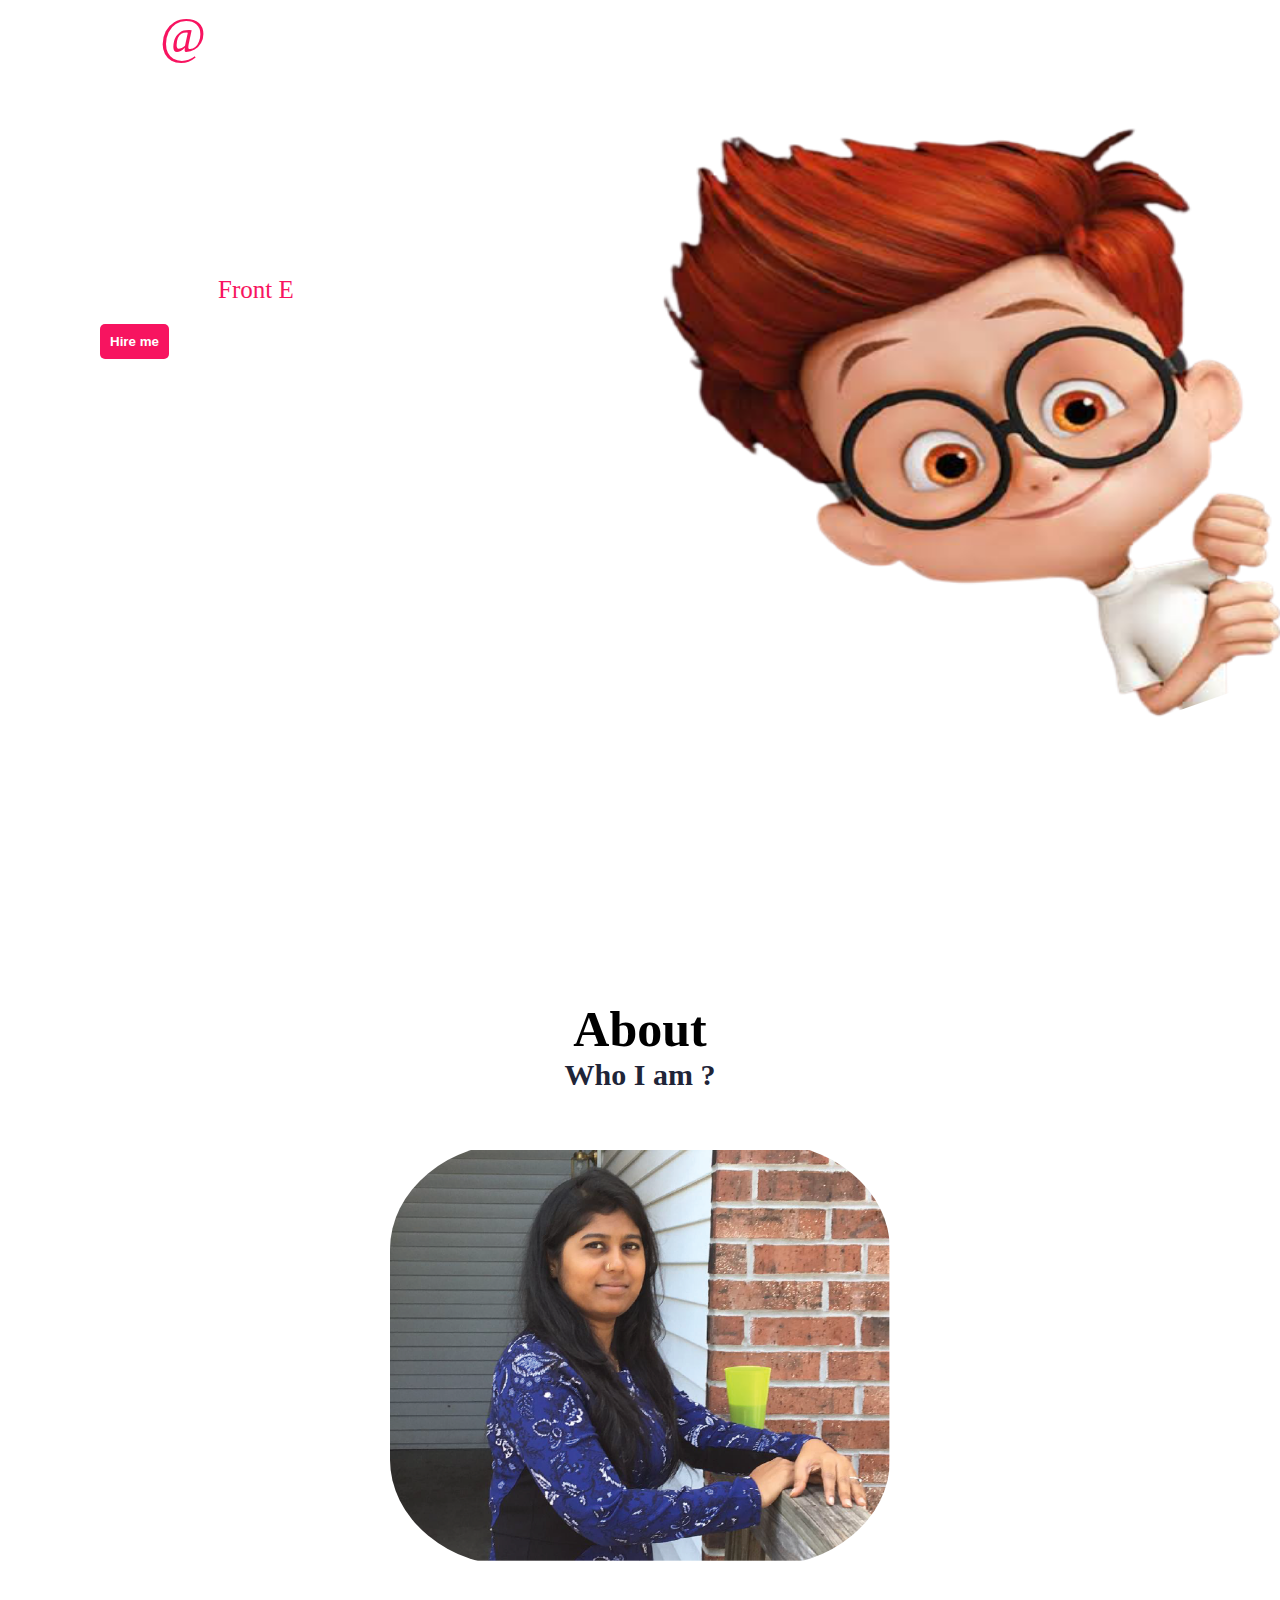
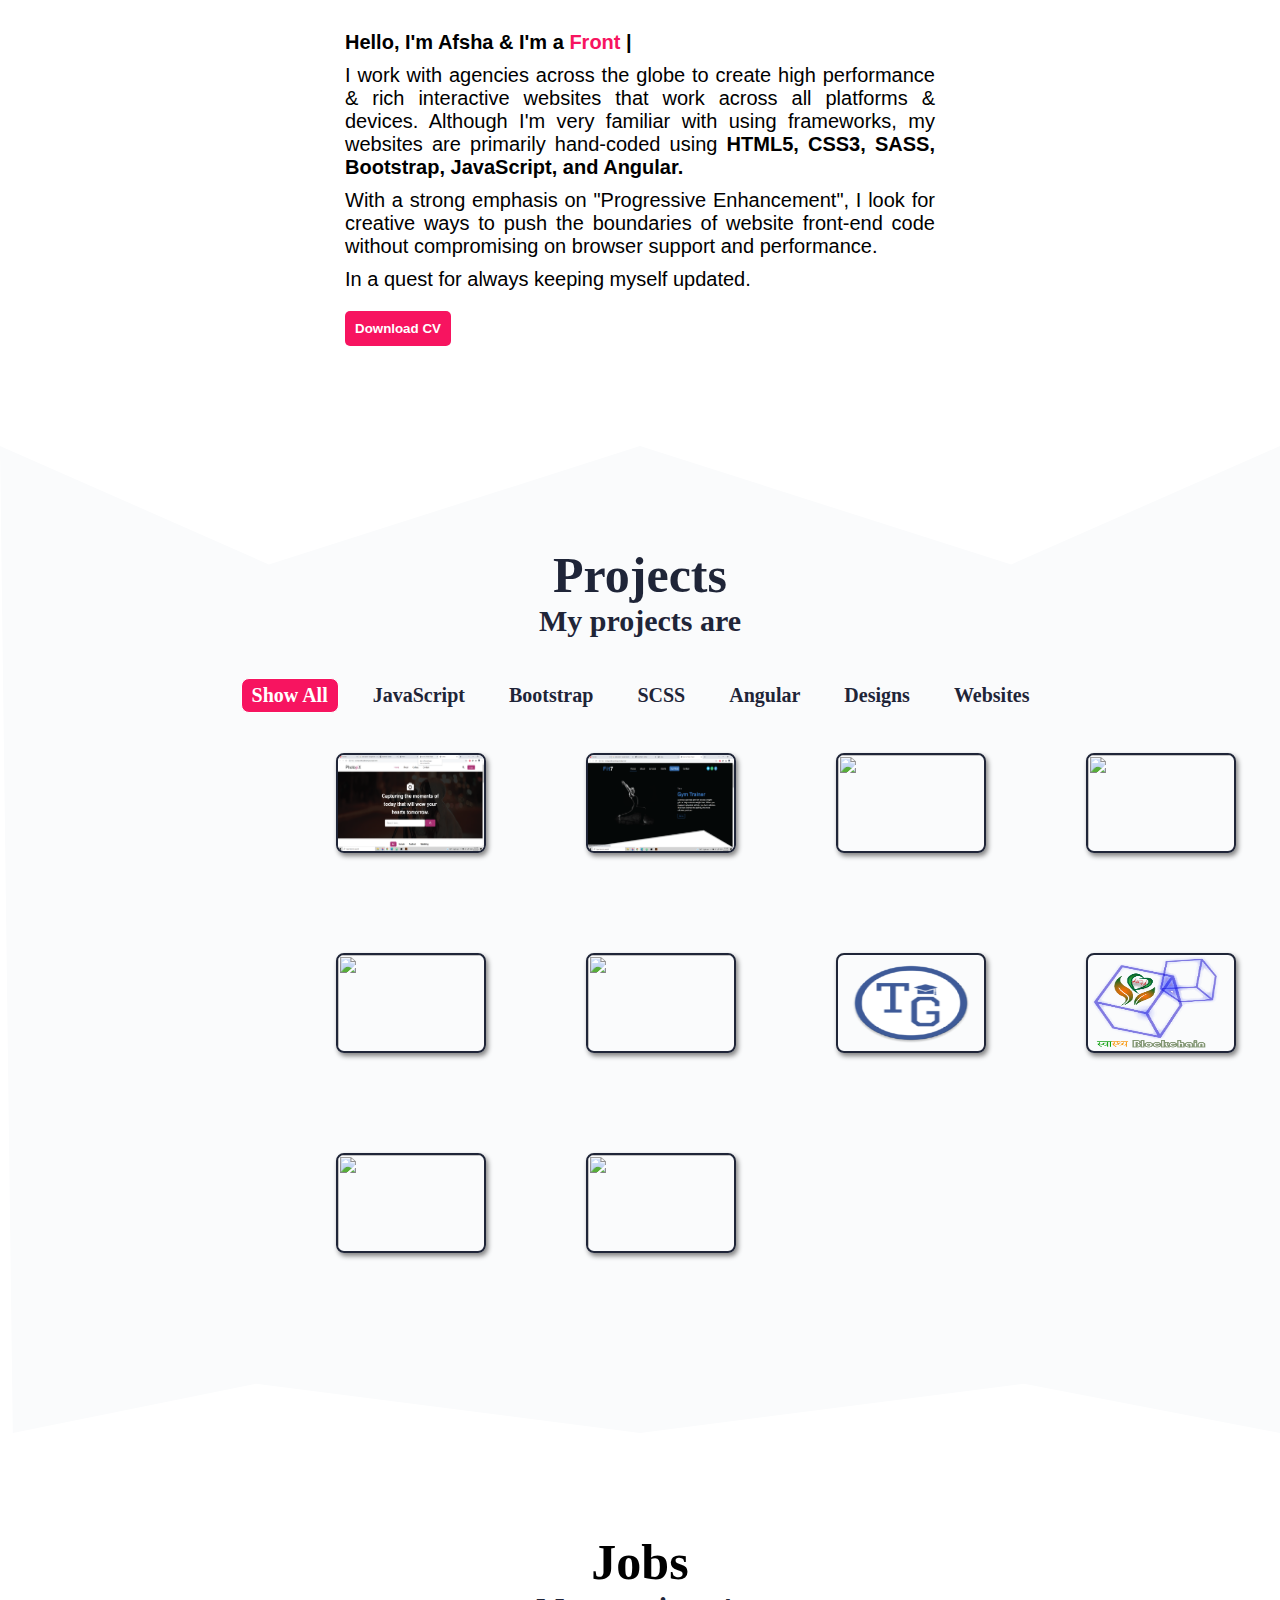
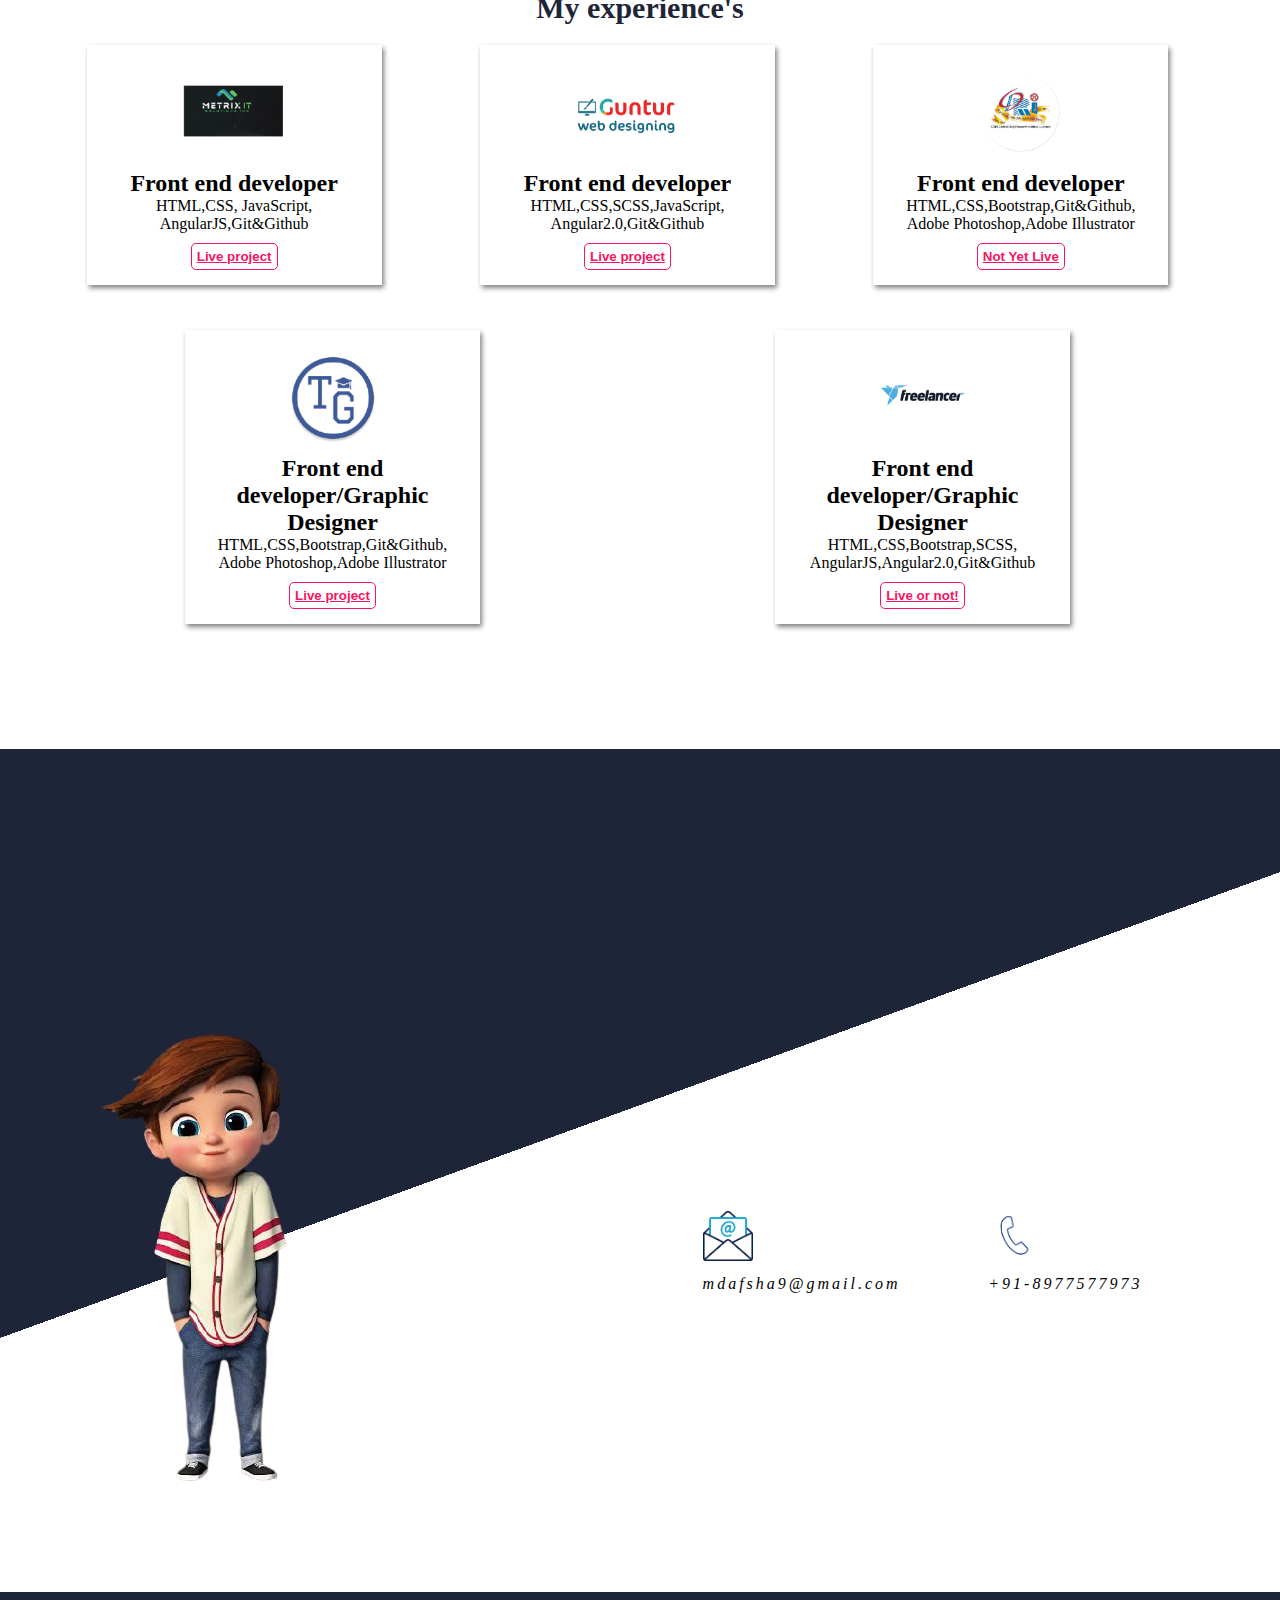
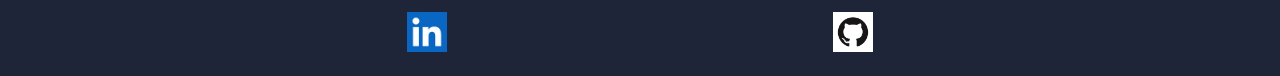
==== commit 3ae92dde: "portfolio projs" ====
--- a/index.html
+++ b/index.html
@@ -72,16 +72,16 @@
           </ul>
         </div>
         <div class="projects">
-          <div class="proj websites"><img src="assets/gallery.png"></div>
-          <div class="proj websites"><img src="assets/gym.png"></div>
-          <div class="proj websites javascript"><img src="assets/"></div>
-          <div class="proj websites bootstrap"><img src="assets/"></div>
+          <div class="proj websites javascript"><img class="site" src="assets/gallery.png"></div>
+          <div class="proj websites"><img class="site" src="assets/gym.png"></div>
+          <div class="proj websites javascript"><img class="site" src="assets/"></div>
+          <div class="proj websites bootstrap"><img class="site" src="assets/"></div>
           <div class="proj websites scss"><img src="assets/"></div>
-          <div class="proj designs"><img src="assets/HonestBlock.png""></div>
-          <div class="proj designs"><img src="assets/theguruji.png"></div>
-          <div class="proj designs"><img src="assets/HealthBlockchain.png"></div>
-          <div class="proj websites angular"><img src="assets/"></div>
-          <div class="proj websites"><img src="assets/portfolio.png"></div>
+          <div class="proj designs"><img class="site" src="assets/HonestBlock.png"></div>
+          <div class="proj designs"><img class="site" src="assets/theguruji.png"></div>
+          <div class="proj designs"><img class="site" src="assets/HealthBlockchain.png"></div>
+          <div class="proj websites angular"><img class="site" src="assets/"></div>
+          <div class="proj websites"><img class="site" src="assets/portfolio.png"></div>
       </div>
     </div>
     </section>
--- a/style.css
+++ b/style.css
@@ -119,7 +119,7 @@
 }
 #pro{
   padding:100px 50px;
-  background:url("assets/skills.jpg");
+  background:#fafbfc;
   background-size:cover;
   background-attachment:fixed;
   clip-path: polygon(50% 0%, 79% 12%, 100% 0, 100% 100%, 80% 95%, 50% 100%, 20% 95%, 1% 100%, 0 0, 21% 12%);
@@ -130,36 +130,34 @@
 }
 .section-2 h1{
   font-size:50px;
-  color:white;
+  color:#1f2538;
   }
  .section-2 p{
     font-size:30px;
-    color:white;
+    color:#1f2538;
     font-family:Brush Script MT;
     margin-bottom:20px;
     }
 .projects{
   display:grid;
   grid-template-rows:repeat(3, 200px);
-  grid-template-columns:repeat(5, 250px);
-  grid-gap:30px;
-}
-.projects-nav{
-    background:#dbc3cb;
+  grid-template-columns:repeat(4, 250px);
+  max-width:55%;
+  margin:auto;
 }
 .proj{
-margin:0px 20px;
-
+margin:20px 20px;
 }
 .proj img{
-  width:200px;
-  height:150px;
-  margin:50px;
+  width:150px;
+  height:100px;
   border-radius:8px;
   border:2px solid #1f2538;
+  box-shadow:2px 3px 5px grey;
 }
 .projects-menu{
   color:#1f2538;
+    text-align:center;
 }
 .projects-menu ul li{
   text-decoration:none;
@@ -178,9 +176,9 @@
   margin:5px 0px;
 }
 .projects-menu ul li:hover{
-  color:white;
+  color:black;
   background:transparent;
-  border:1px solid white;
+  border:1px solid black;
   border-radius:8px;
 }
 li.active{
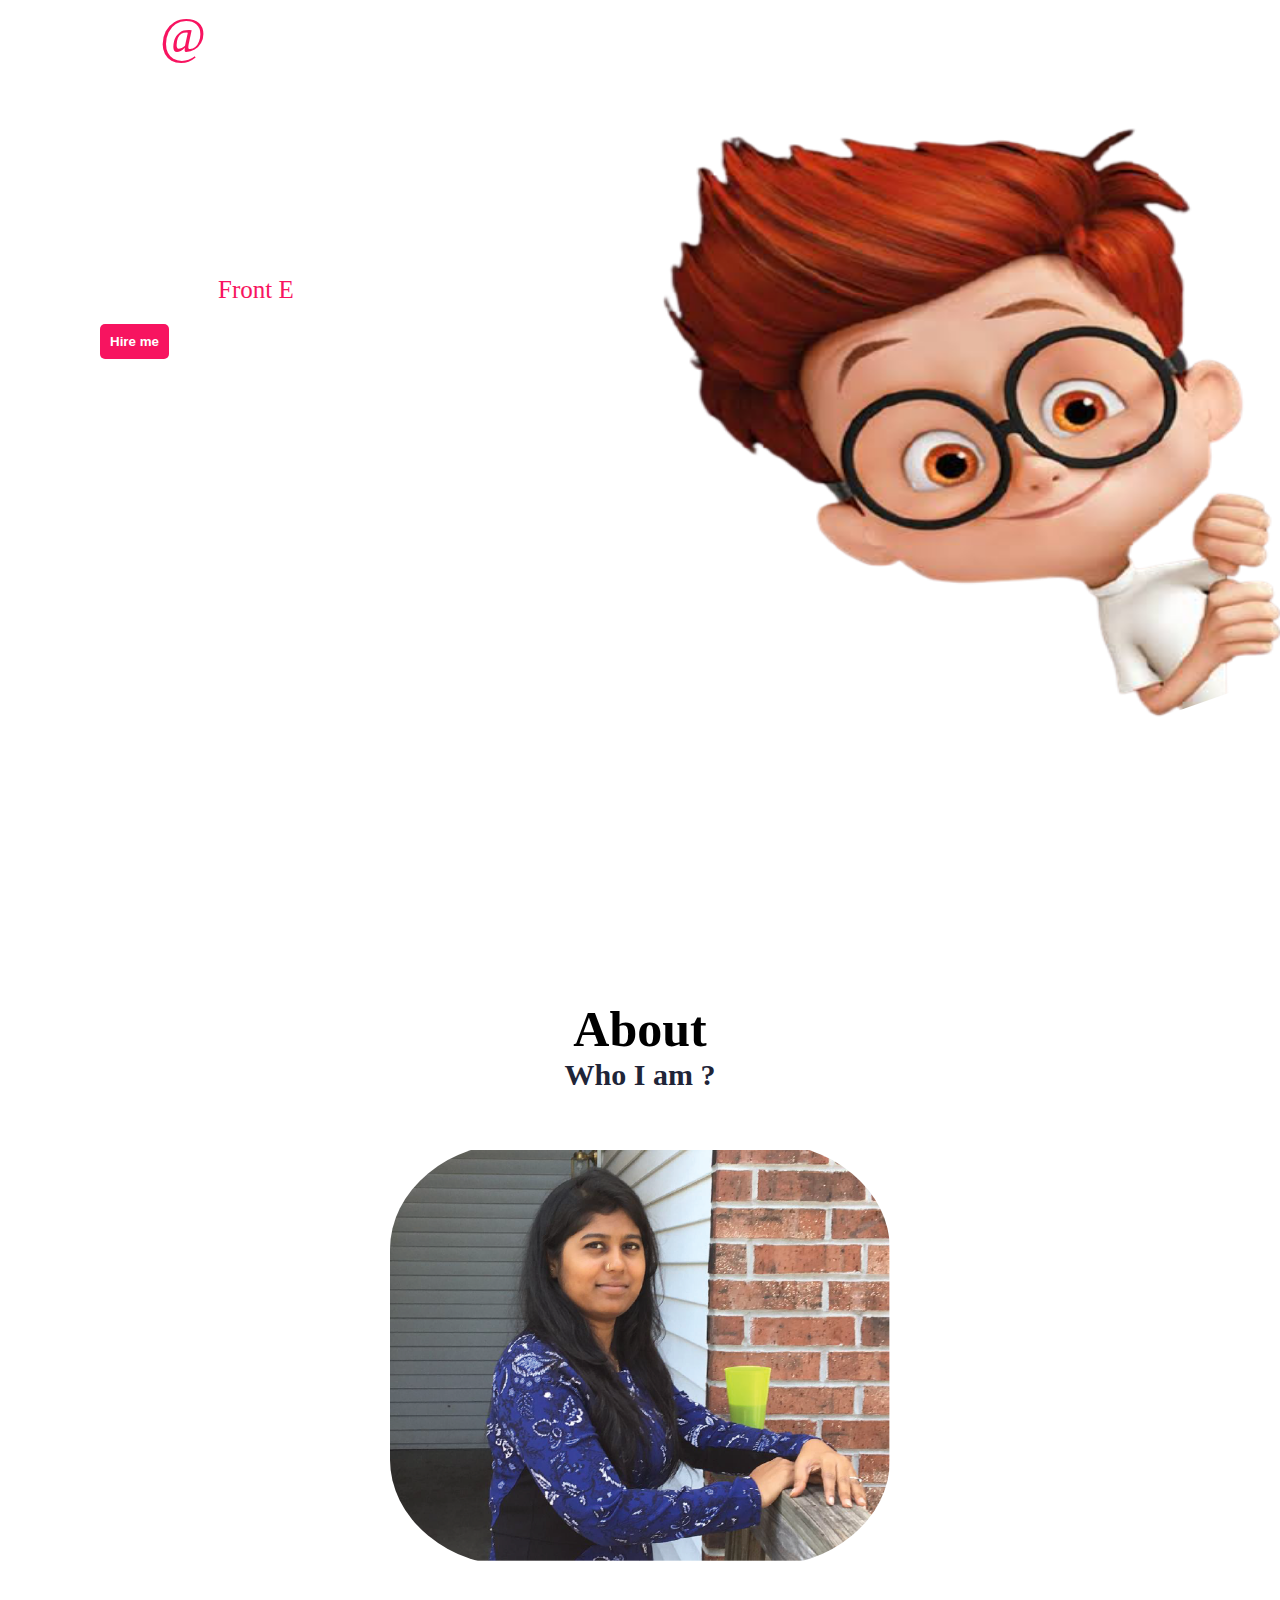
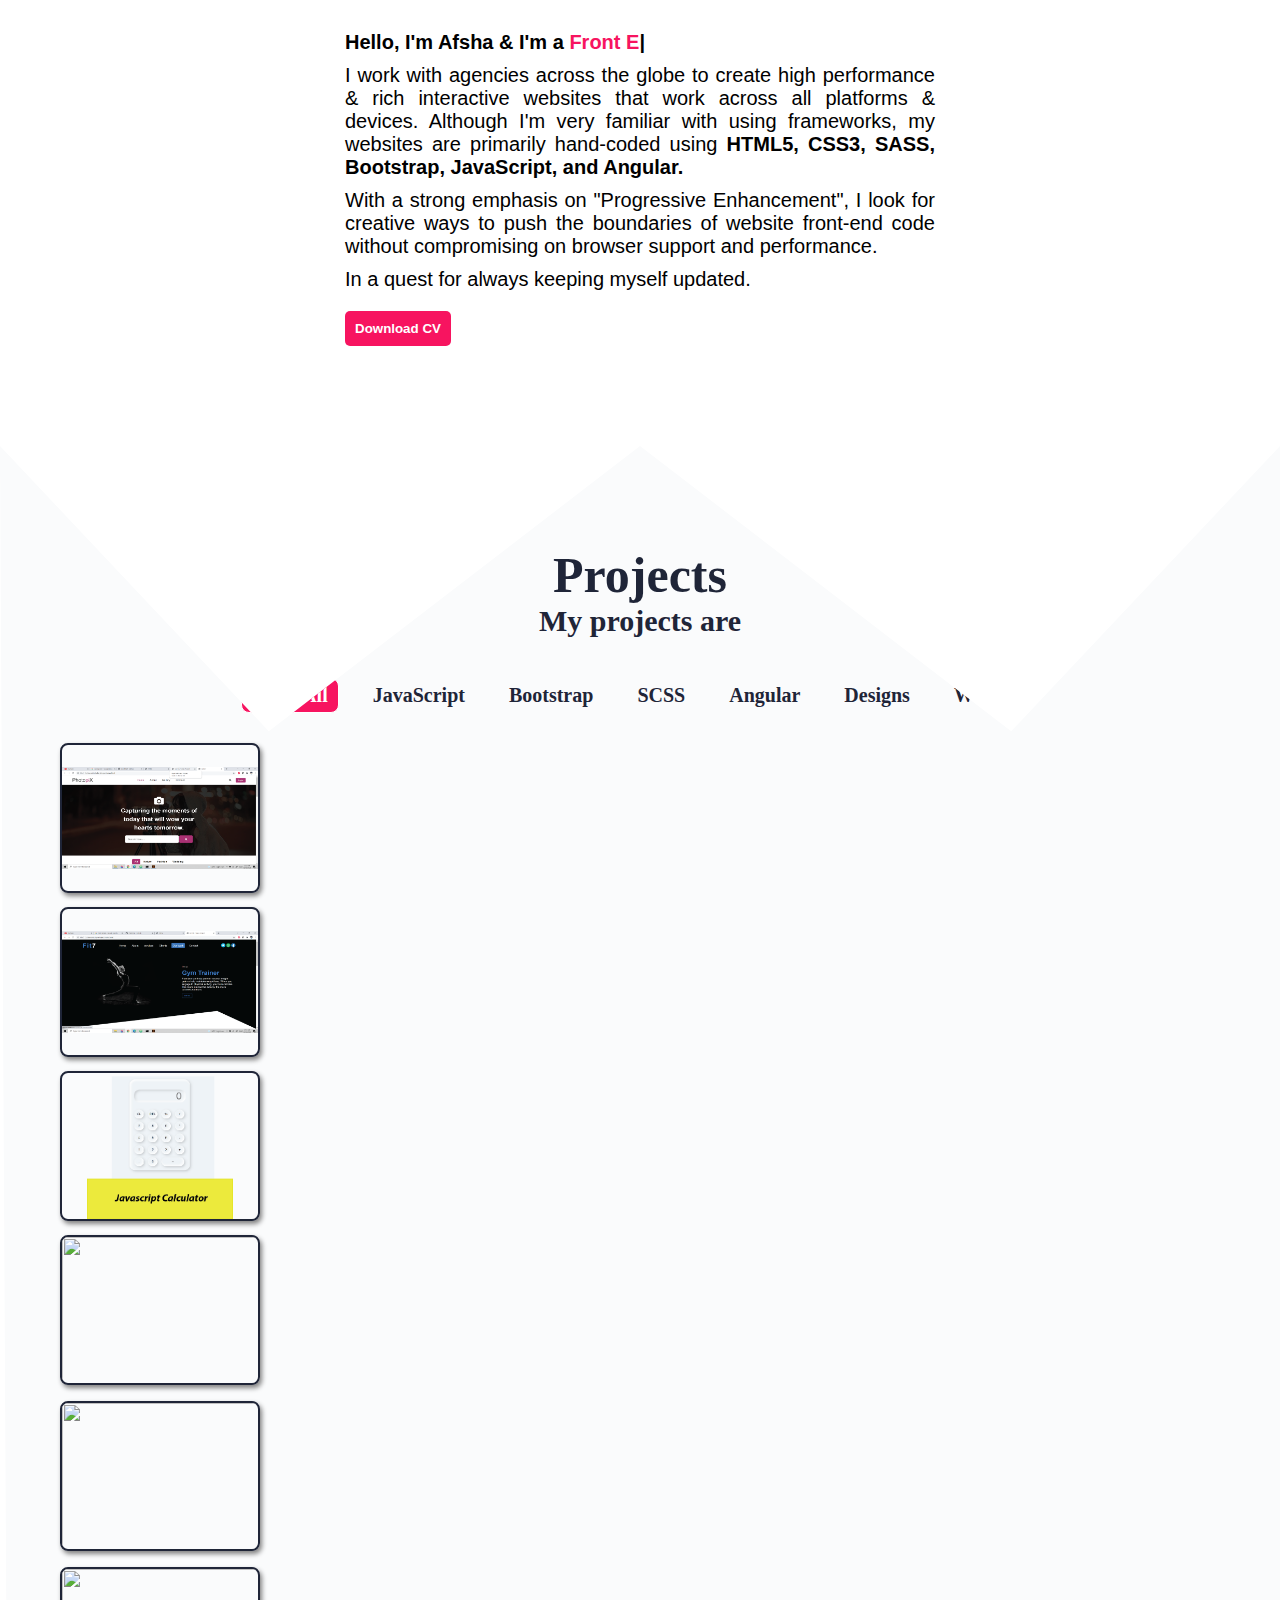
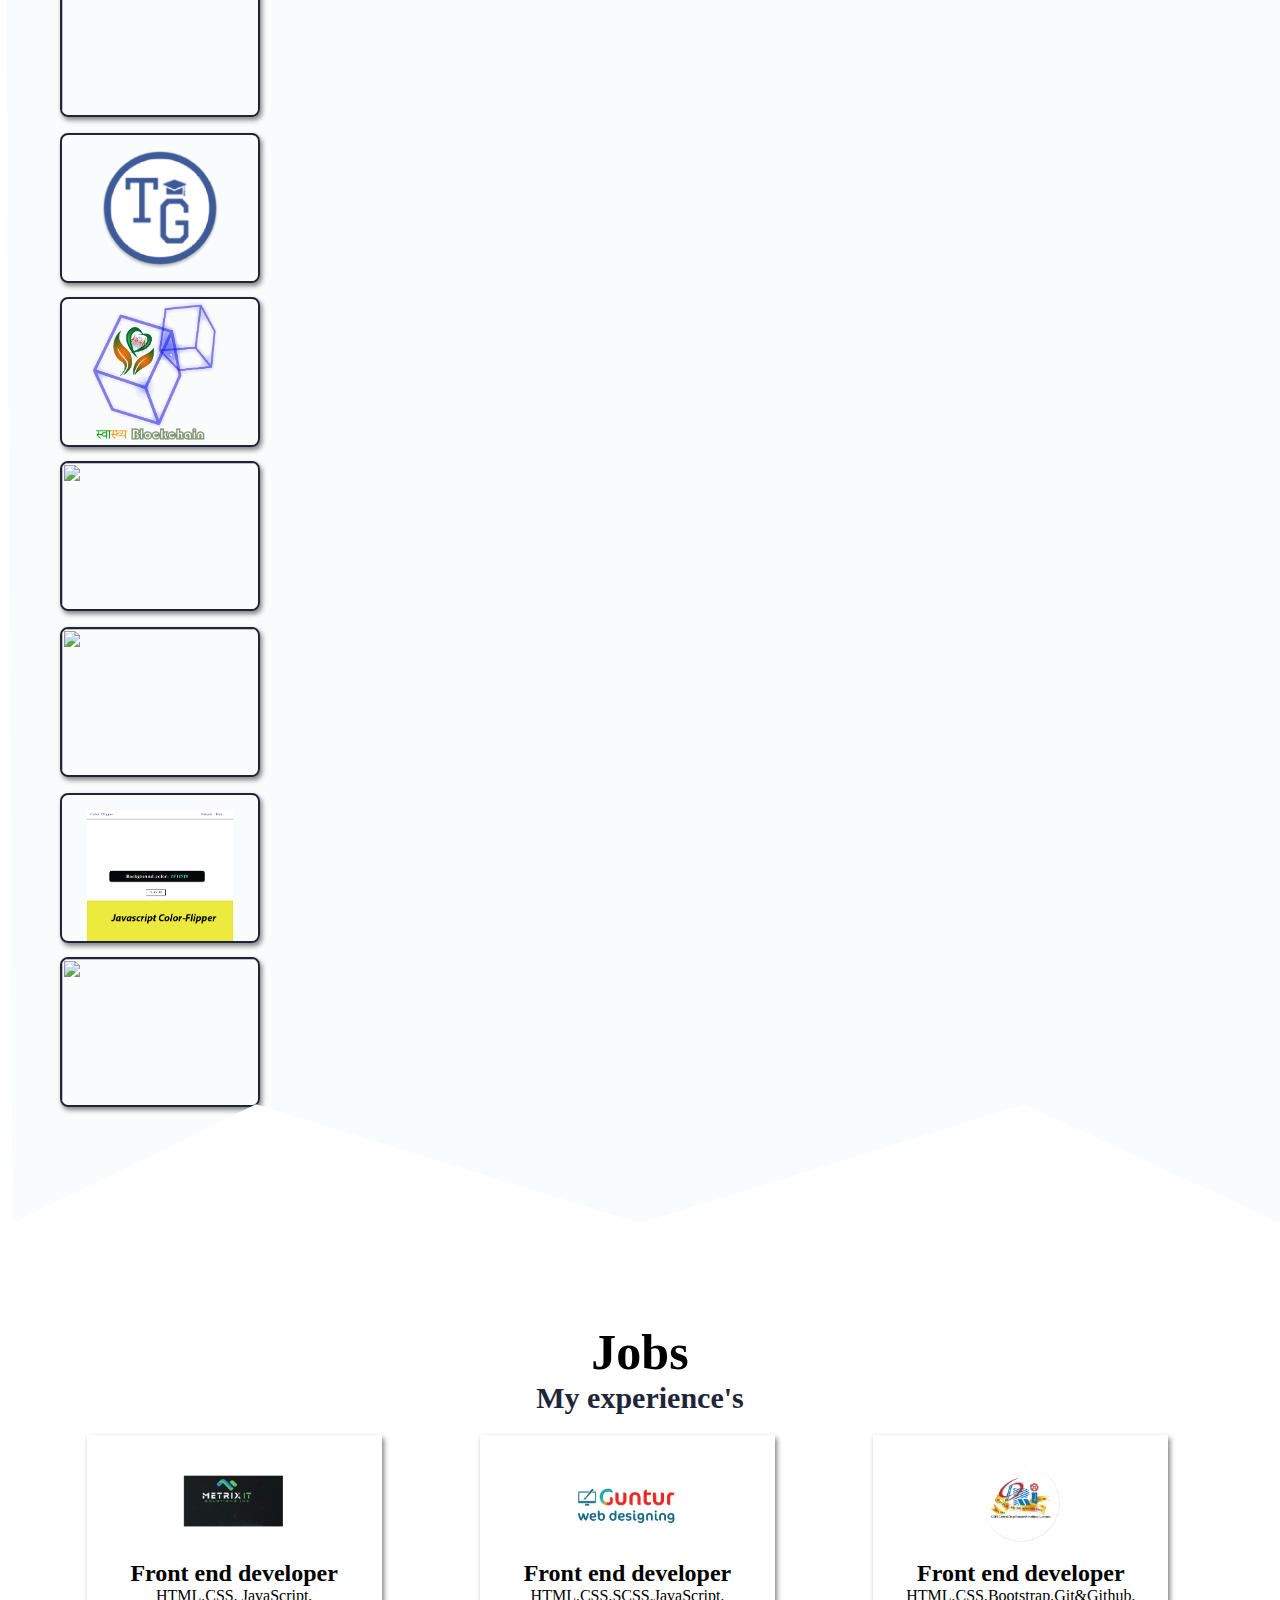
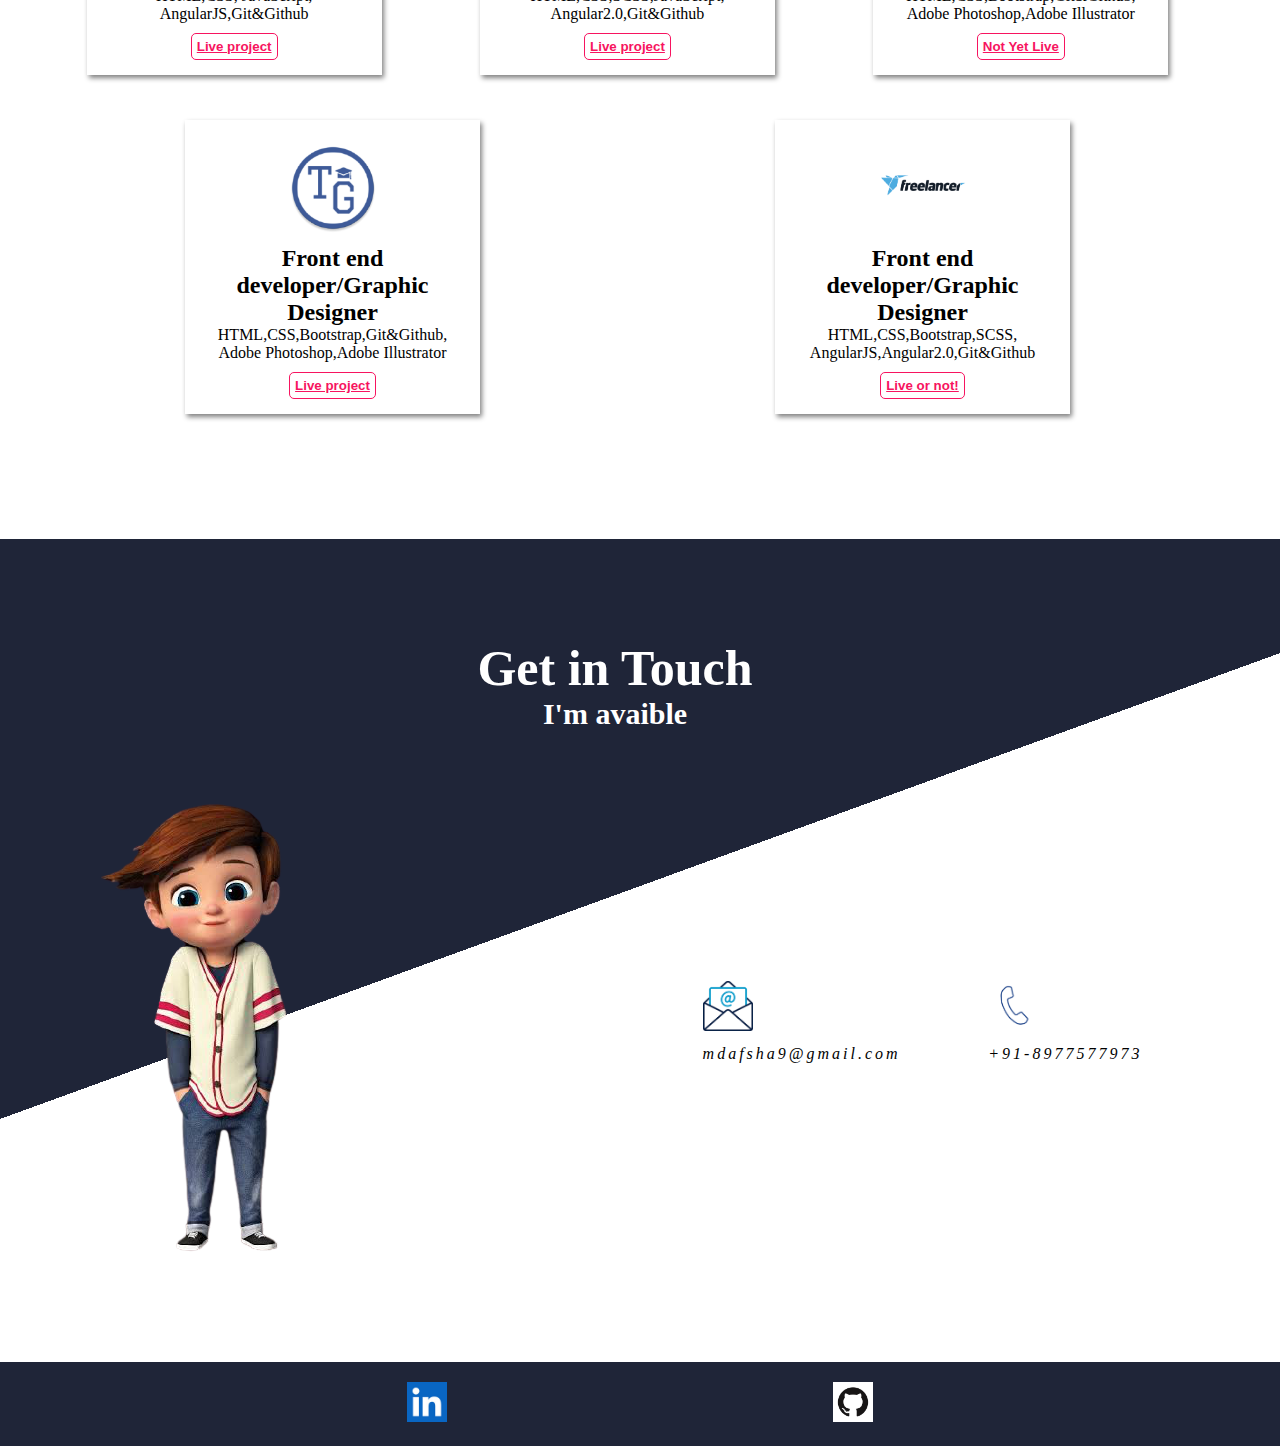
==== commit f21b7fb8: "image size corrected" ====
--- a/index.html
+++ b/index.html
@@ -72,9 +72,9 @@
           </ul>
         </div>
         <div class="projects">
-          <div class="proj websites javascript"><img class="site" src="assets/gallery.png"></div>
+          <div class="proj websites javascript"><a href="https://github.com/mdafsha9/Project1-Gallery" target="_blank"><img class="site" src="assets/gallery.png"></a></div>
           <div class="proj websites"><img class="site" src="assets/gym.png"></div>
-          <div class="proj websites javascript"><img class="site" src="assets/"></div>
+          <div class="proj websites javascript"><a href="https://mdafsha9.github.io/calculator-project/" target="_blank"><img class="site" src="assets/cal.png"></a></div>
           <div class="proj websites bootstrap"><img class="site" src="assets/"></div>
           <div class="proj websites scss"><img src="assets/"></div>
           <div class="proj designs"><img class="site" src="assets/HonestBlock.png"></div>
@@ -82,6 +82,8 @@
           <div class="proj designs"><img class="site" src="assets/HealthBlockchain.png"></div>
           <div class="proj websites angular"><img class="site" src="assets/"></div>
           <div class="proj websites"><img class="site" src="assets/portfolio.png"></div>
+          <div class="proj websites javascript"><a href="https://mdafsha9.github.io/color-flipper-project/" target="_blank"><img src="assets/colorflipper.png"></a></div>
+          <div class="proj websites javascript"><img src="assets/"></div>
       </div>
     </div>
     </section>
@@ -135,7 +137,7 @@
     </section>
 
     <section id="contact">
-      <div class="section-2">
+      <div class="section-3">
         <h1>Get in Touch</h1>
         <p>I'm avaible</p>
       </div>
--- a/style.css
+++ b/style.css
@@ -138,19 +138,26 @@
     font-family:Brush Script MT;
     margin-bottom:20px;
     }
-.projects{
-  display:grid;
-  grid-template-rows:repeat(3, 200px);
-  grid-template-columns:repeat(4, 250px);
-  max-width:55%;
-  margin:auto;
-}
+    .section-3{
+      font-weight:bold;
+      text-align:center;
+    }
+    .section-3 h1{
+      font-size:50px;
+      color:#ffffff;
+      }
+     .section-3 p{
+        font-size:30px;
+        color:#ffffff;
+        font-family:Brush Script MT;
+        }
 .proj{
-margin:20px 20px;
+margin:10px;
 }
 .proj img{
-  width:150px;
-  height:100px;
+  width:200px;
+  height:150px;
+  object-fit:contain;
   border-radius:8px;
   border:2px solid #1f2538;
   box-shadow:2px 3px 5px grey;
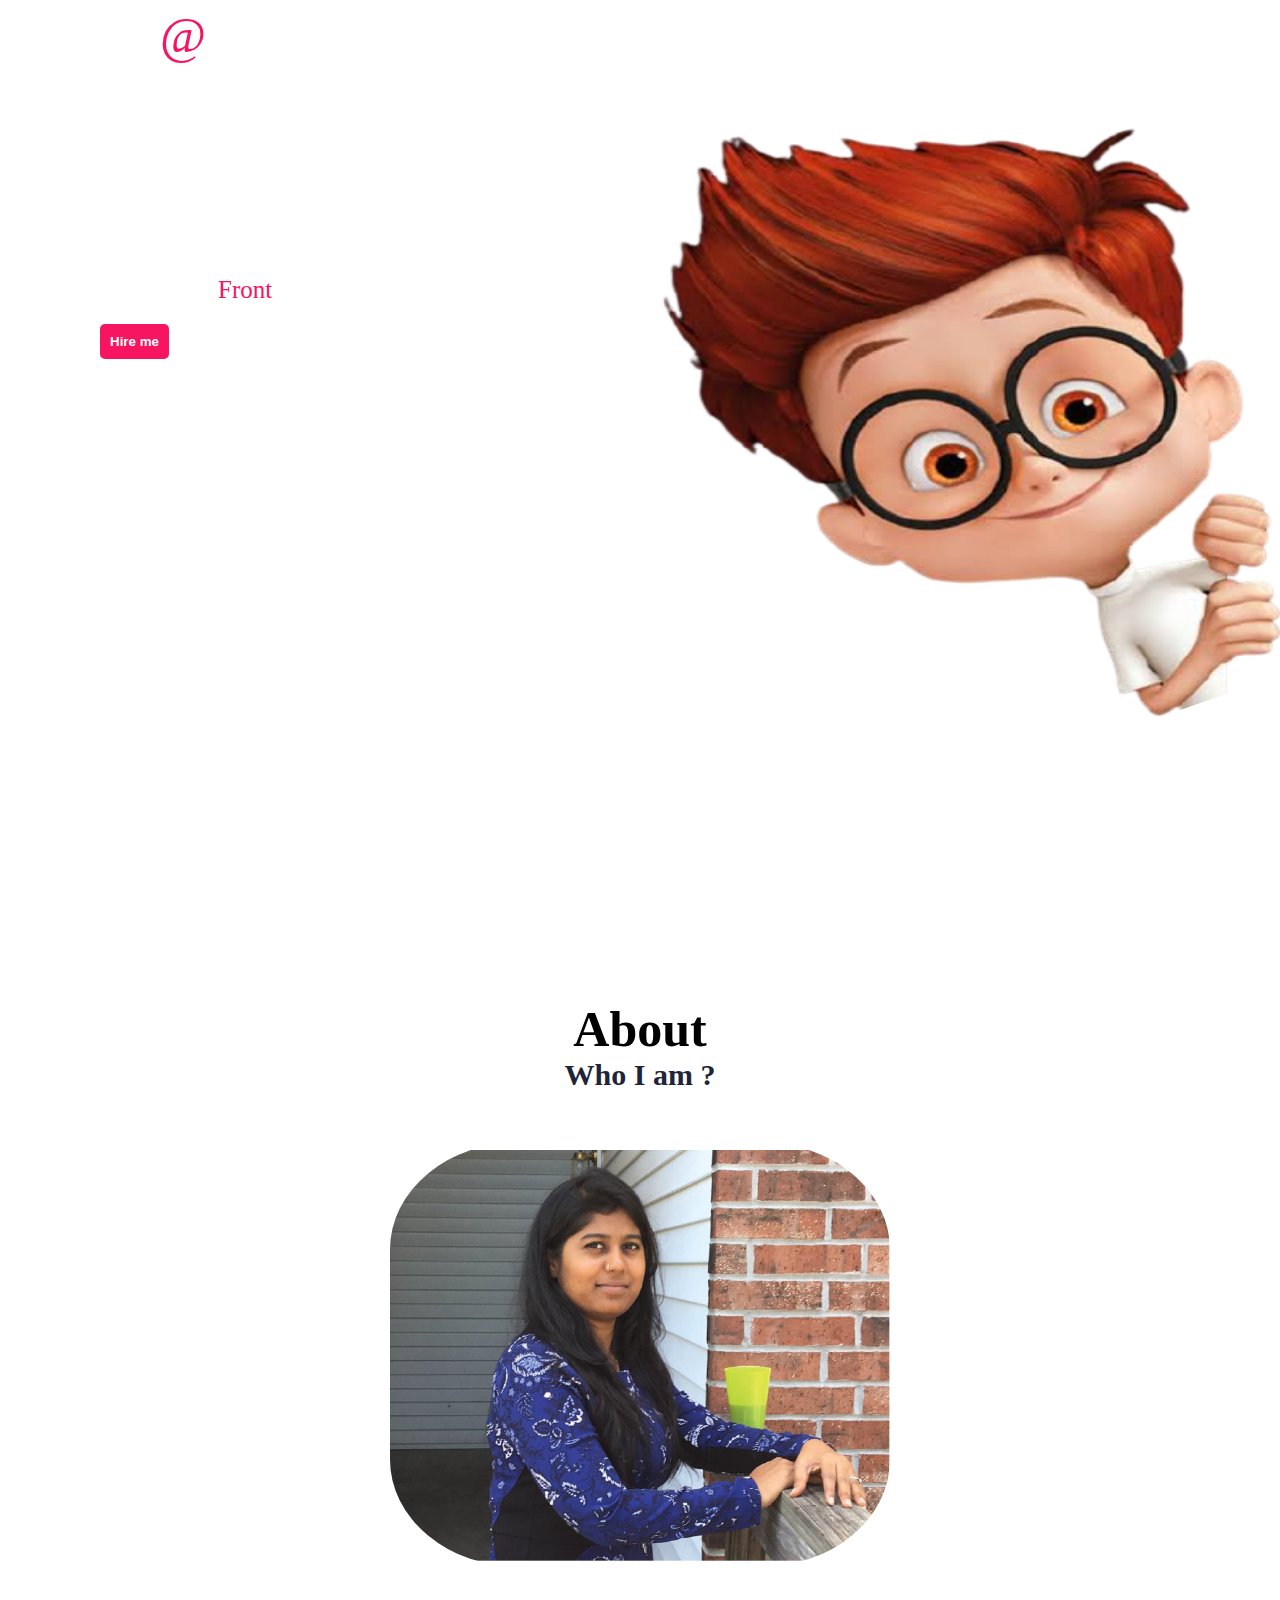
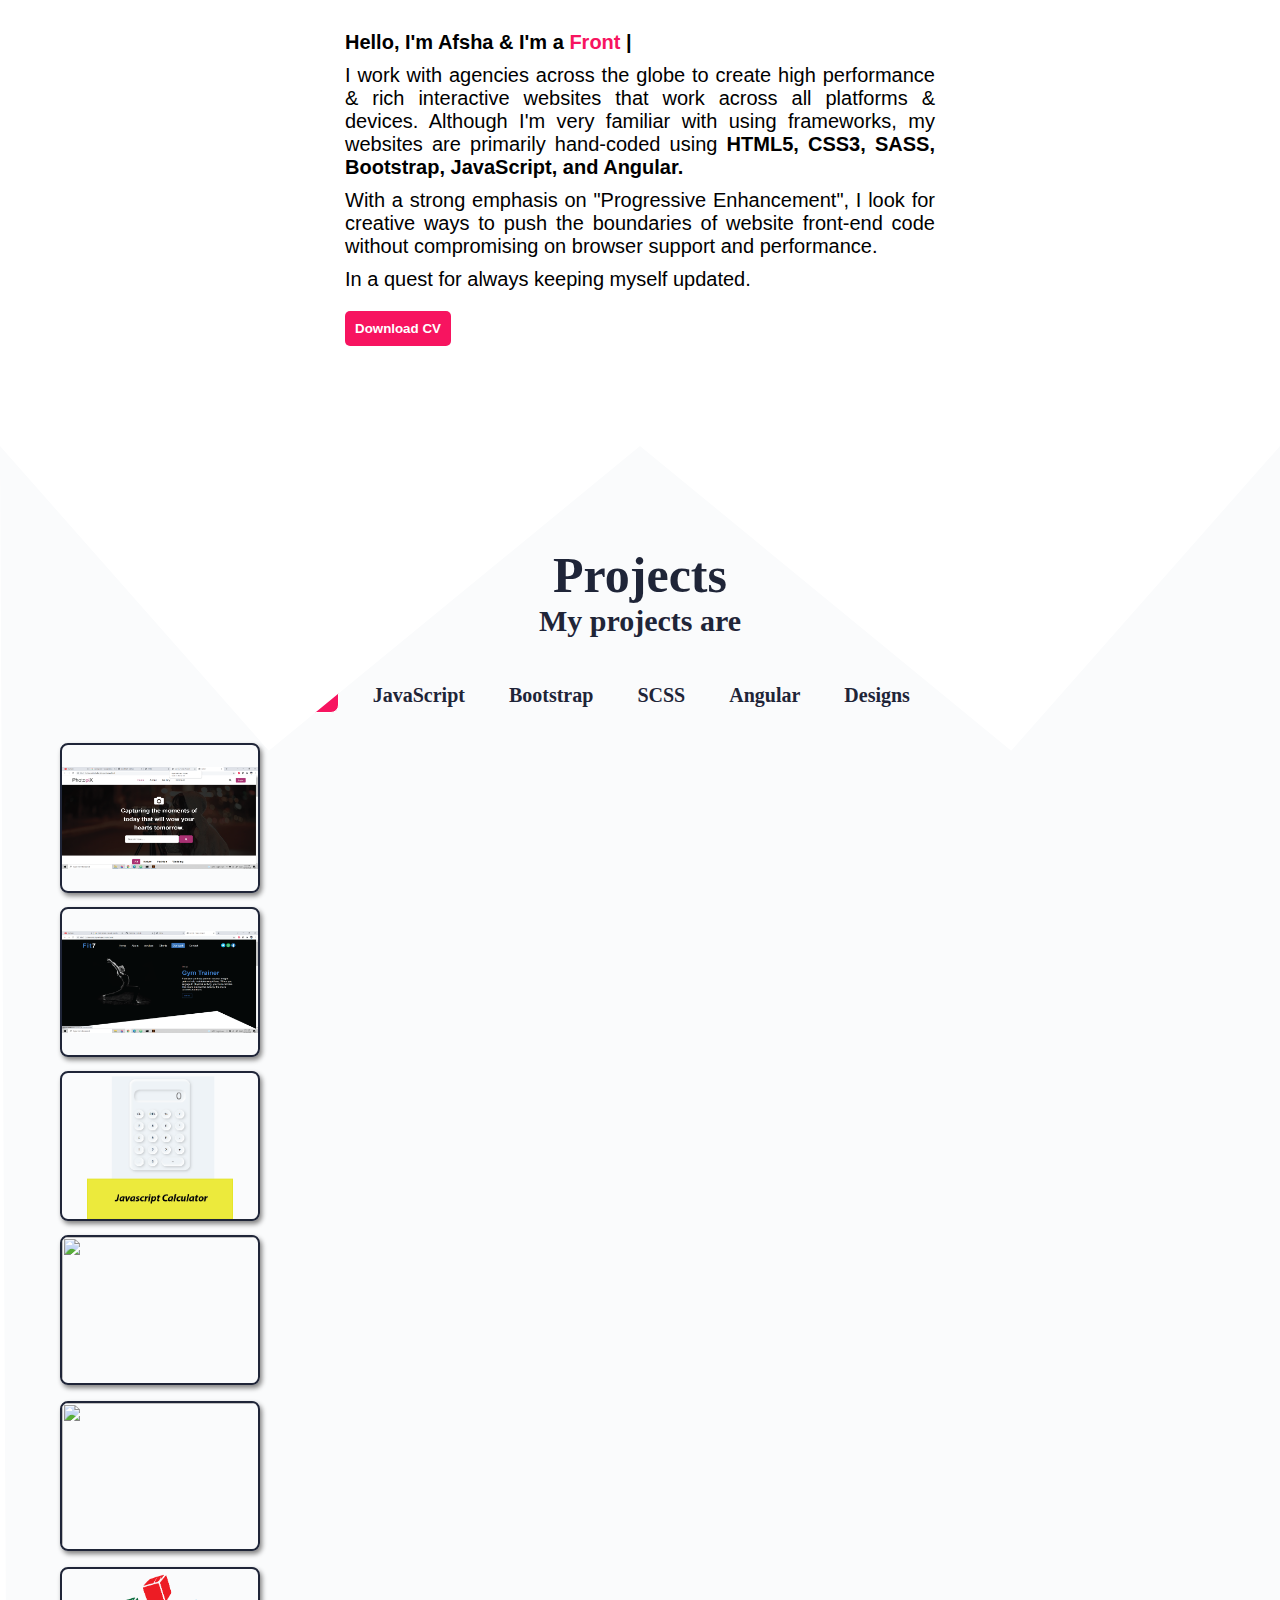
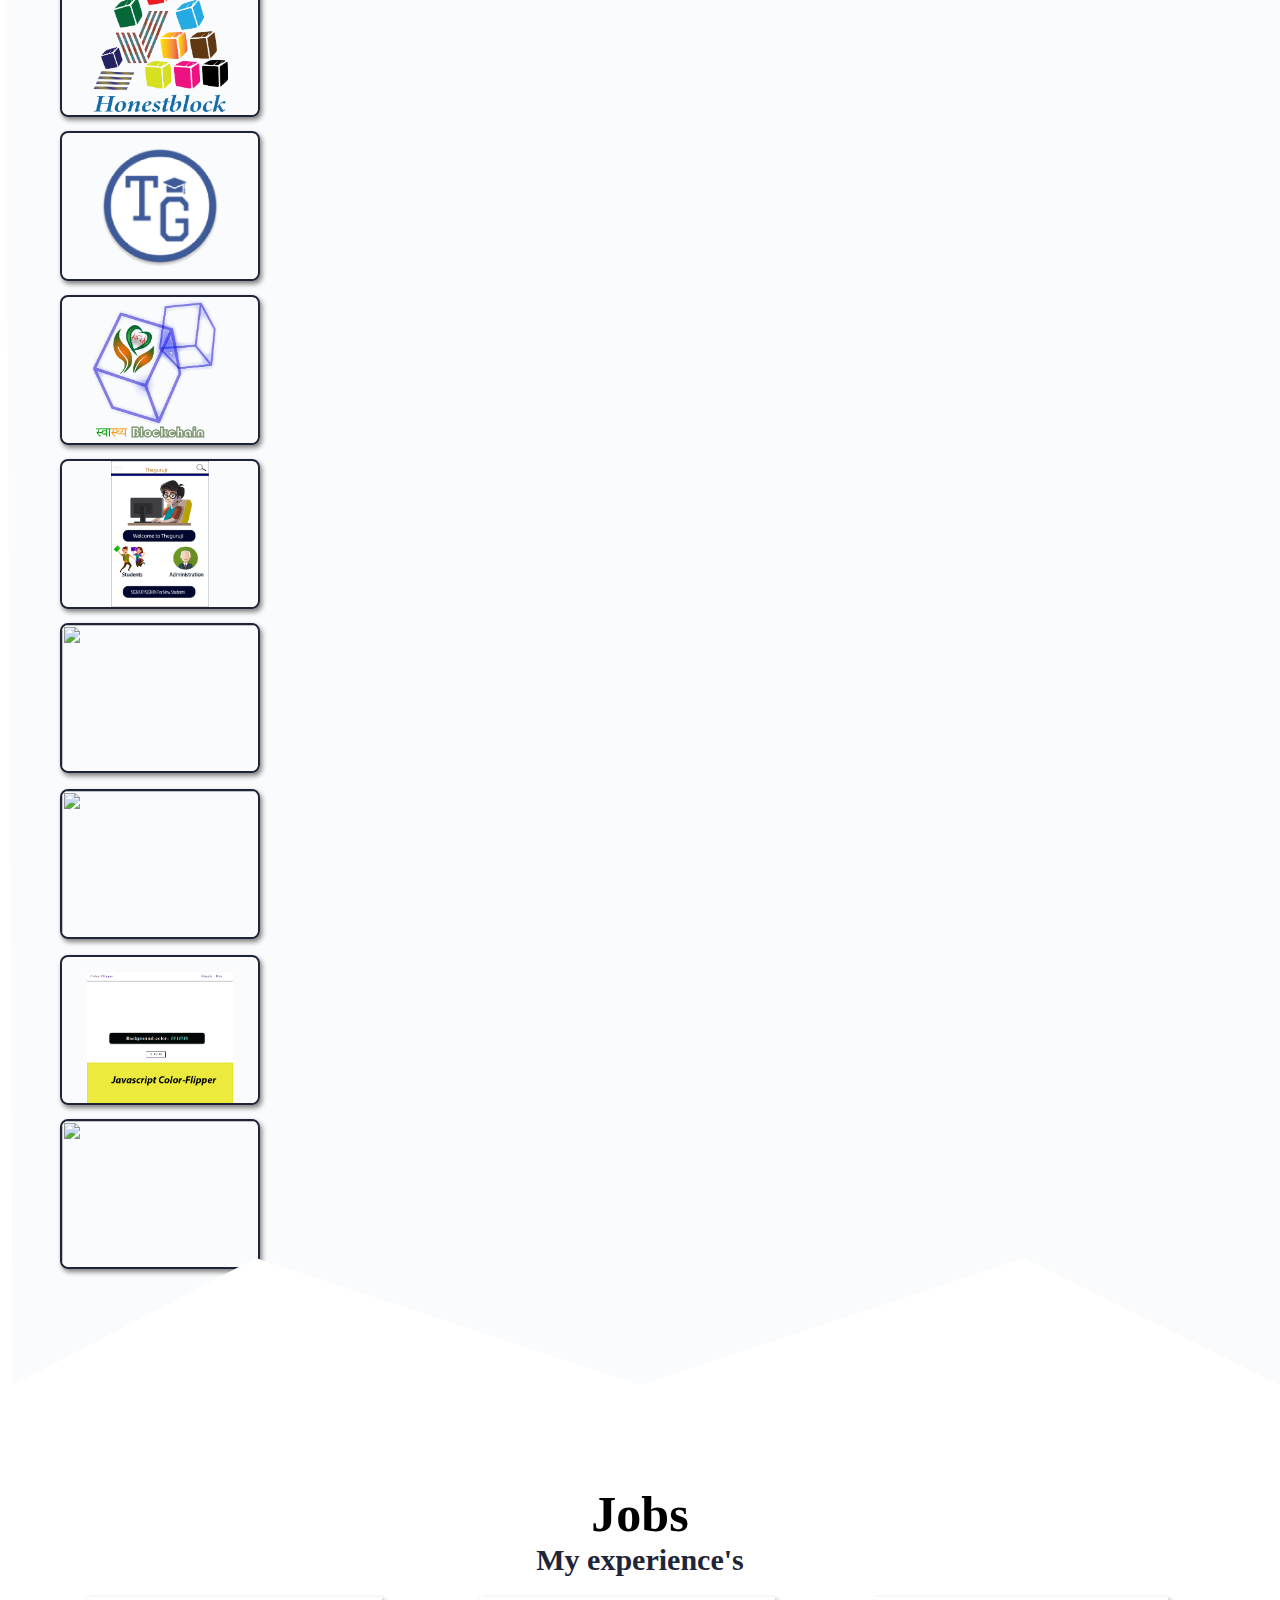
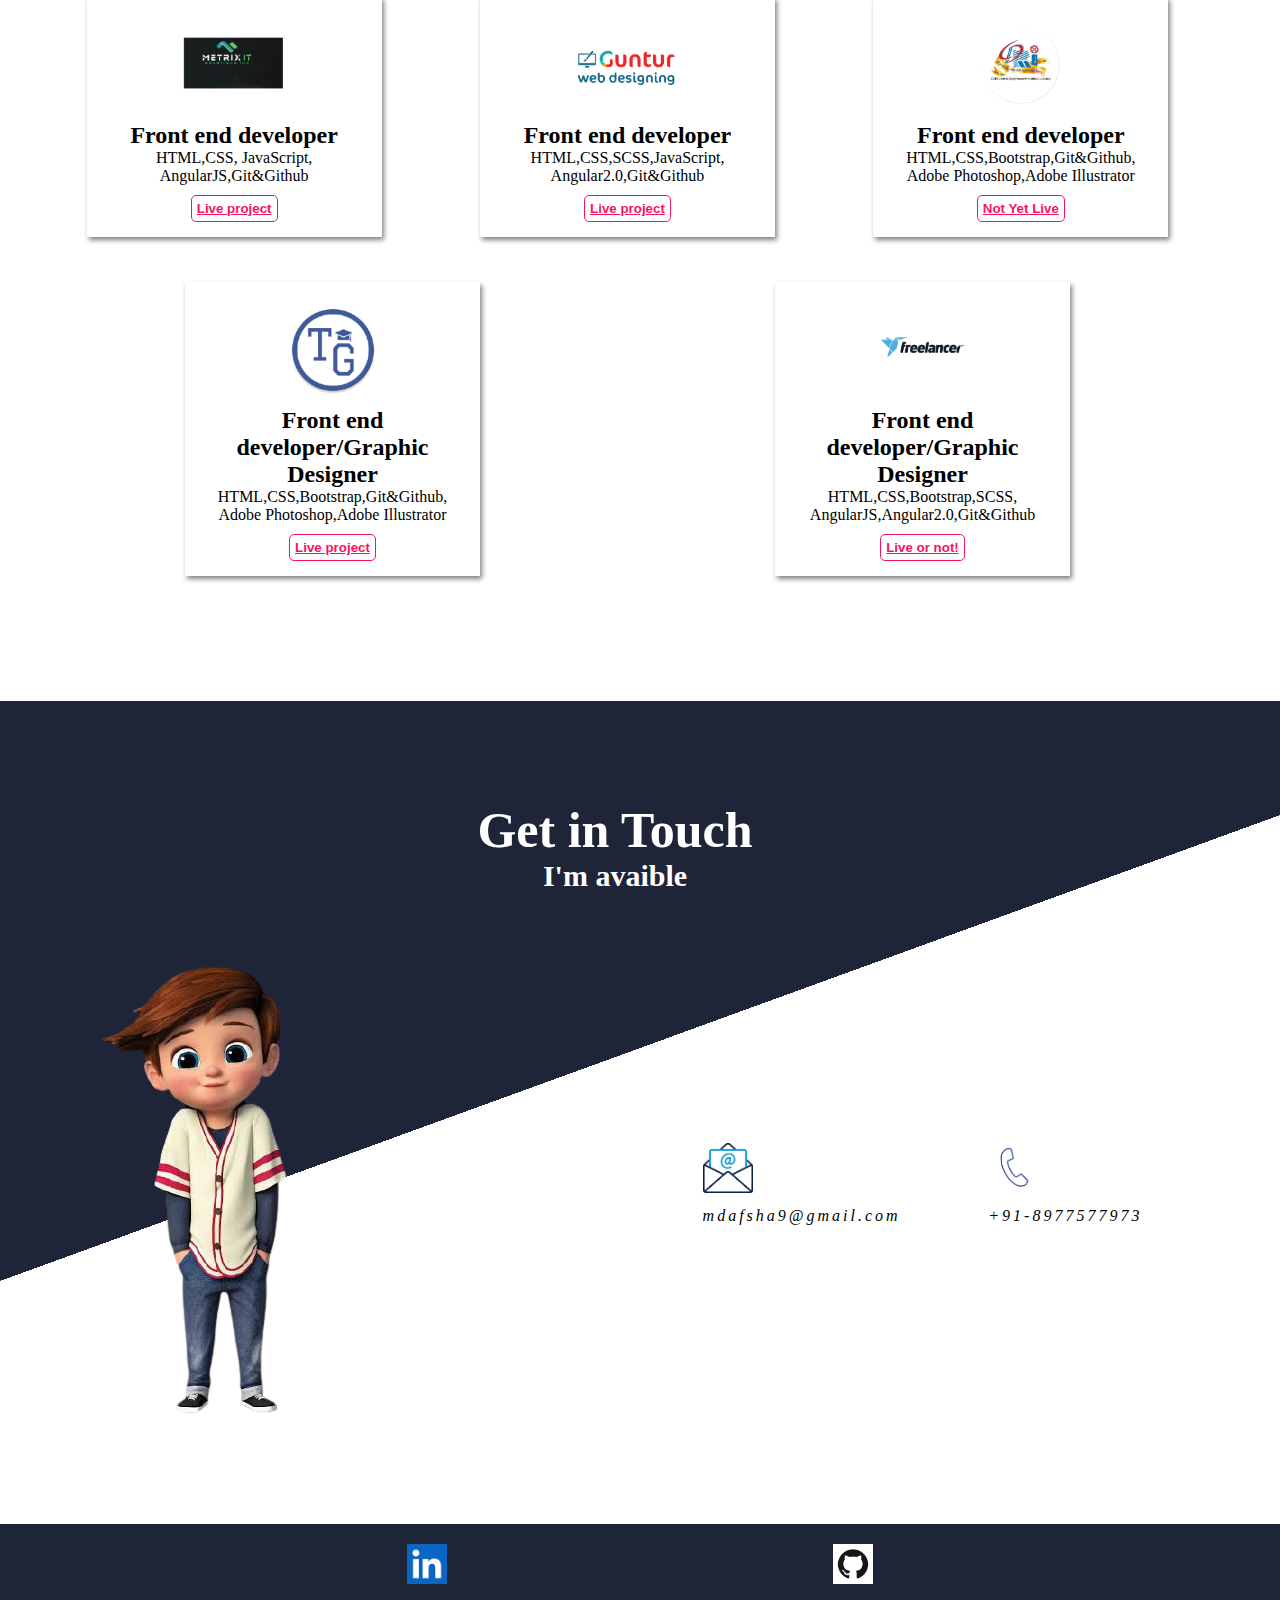
==== commit 331f3178: "commited protofolio" ====
--- a/index.html
+++ b/index.html
@@ -50,7 +50,7 @@
         <p>With a strong emphasis on "Progressive Enhancement", I look for creative ways to push the boundaries of website front-end code without
         compromising on browser support and performance.</p>
         <p>In a quest for always keeping myself updated.</p>
-          <button class="c-btn"><a class="dcv" href="#" download>Download CV</a></button>
+          <button class="c-btn"><a class="dcv" href="" download>Download CV</a></button>
         </div>
       </div>
     </section>
@@ -77,9 +77,10 @@
           <div class="proj websites javascript"><a href="https://mdafsha9.github.io/calculator-project/" target="_blank"><img class="site" src="assets/cal.png"></a></div>
           <div class="proj websites bootstrap"><img class="site" src="assets/"></div>
           <div class="proj websites scss"><img src="assets/"></div>
-          <div class="proj designs"><img class="site" src="assets/HonestBlock.png"></div>
+          <div class="proj designs"><img class="site" src="assets/Honestblock.png"></div>
           <div class="proj designs"><img class="site" src="assets/theguruji.png"></div>
           <div class="proj designs"><img class="site" src="assets/HealthBlockchain.png"></div>
+          <div class="proj designs"><img class="site" src="assets/HomePage.png"></div>
           <div class="proj websites angular"><img class="site" src="assets/"></div>
           <div class="proj websites"><img class="site" src="assets/portfolio.png"></div>
           <div class="proj websites javascript"><a href="https://mdafsha9.github.io/color-flipper-project/" target="_blank"><img src="assets/colorflipper.png"></a></div>
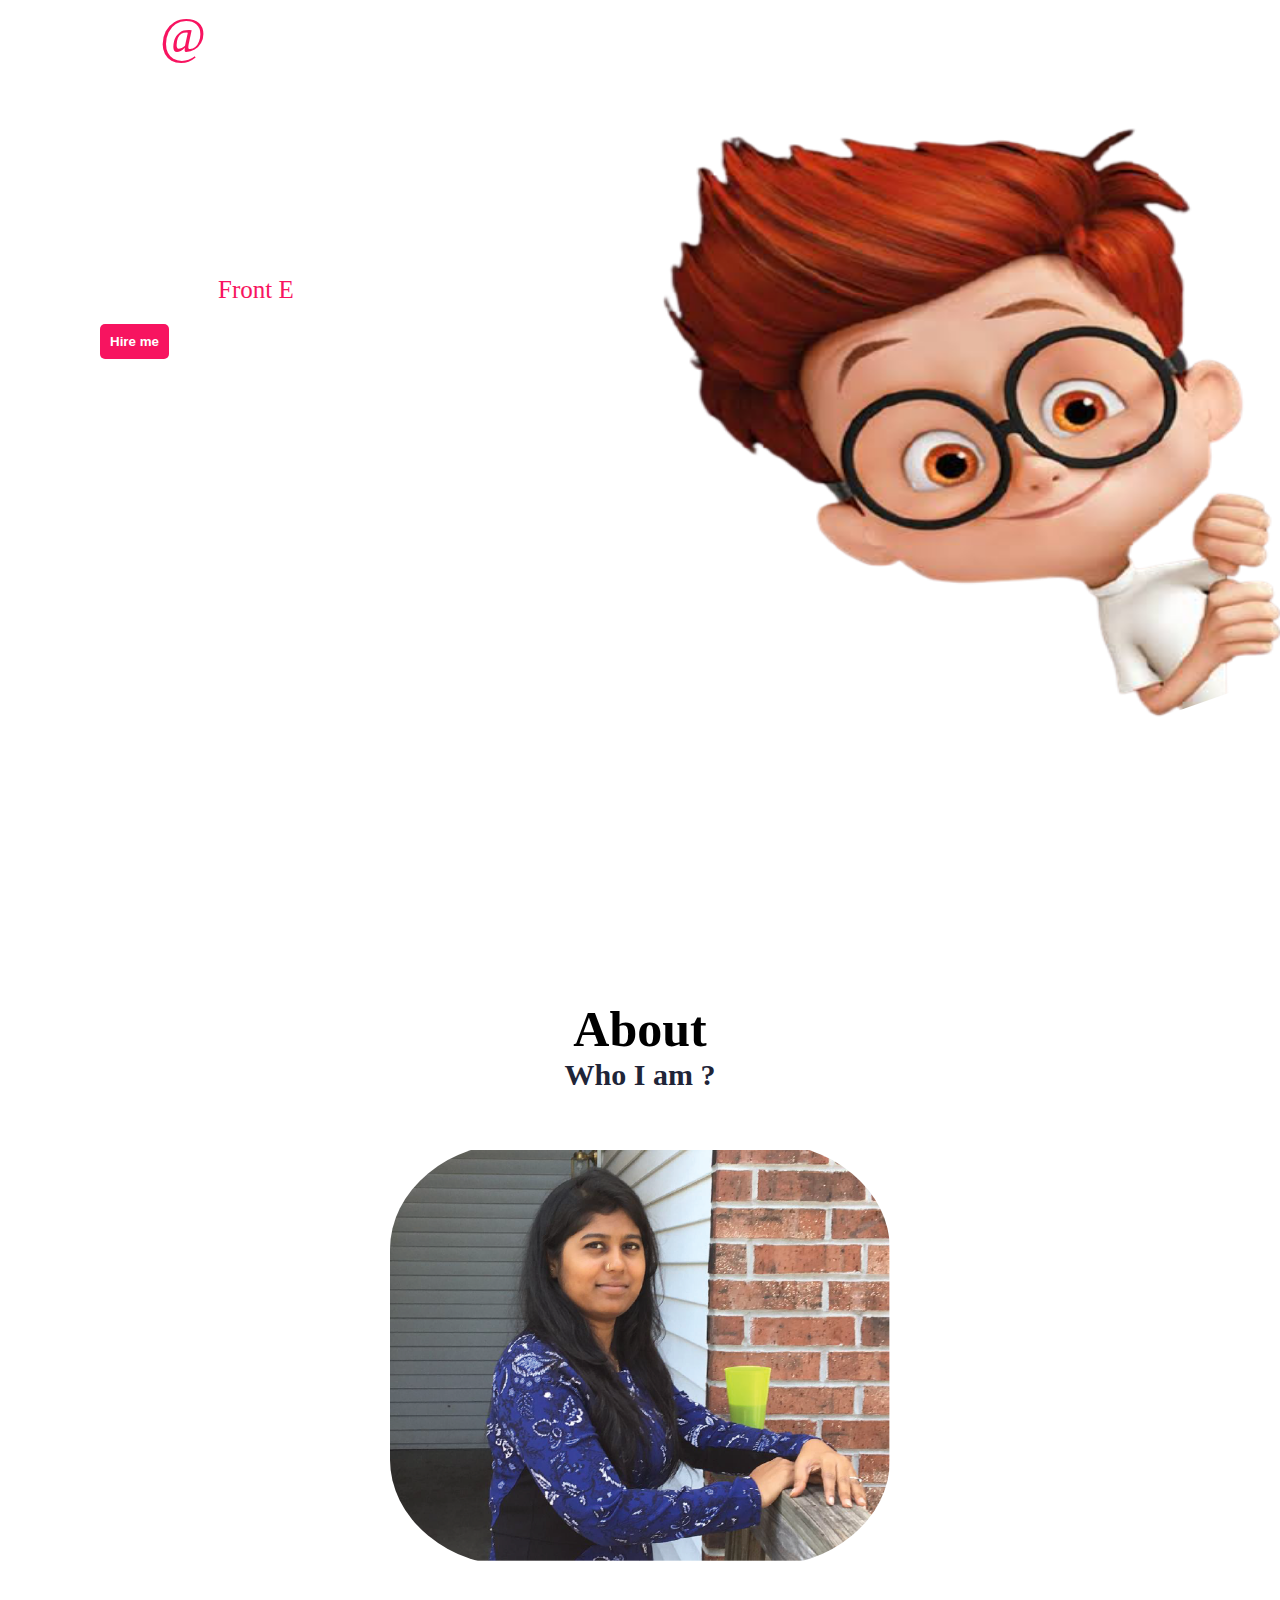
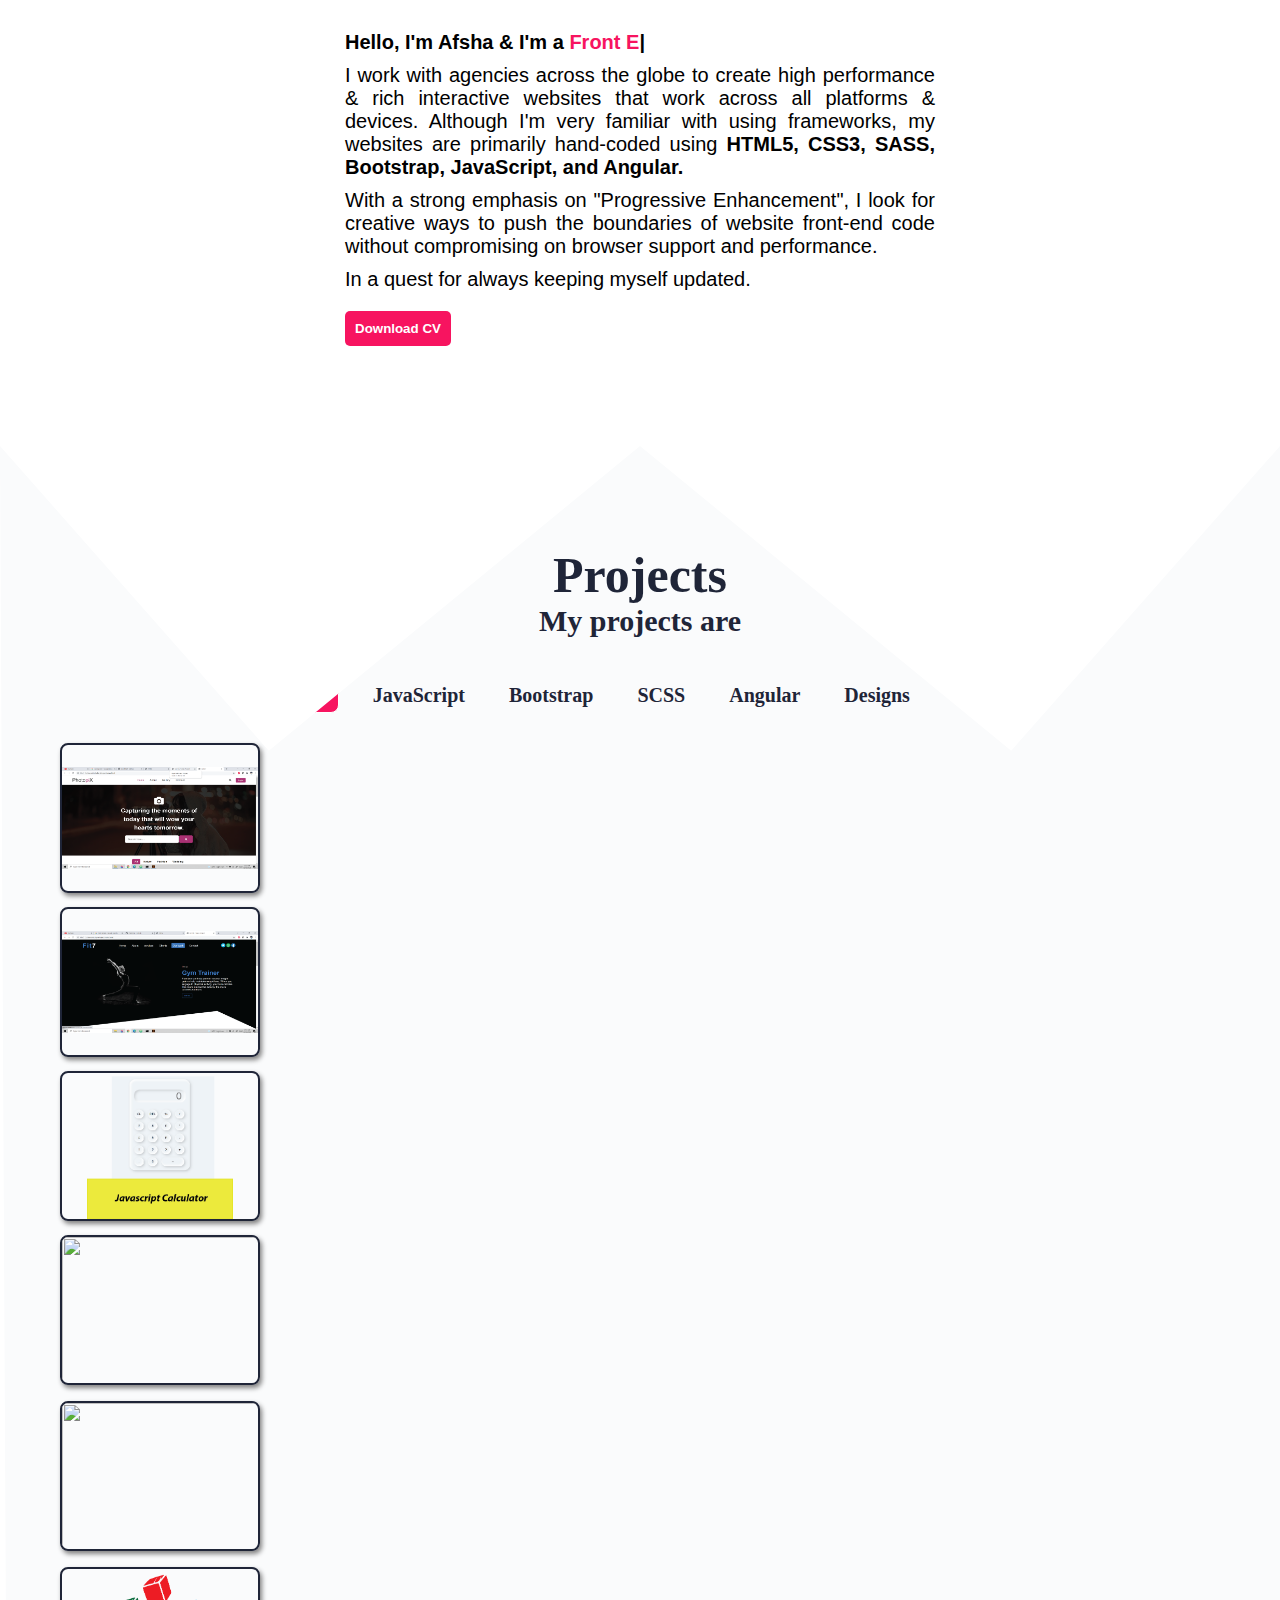
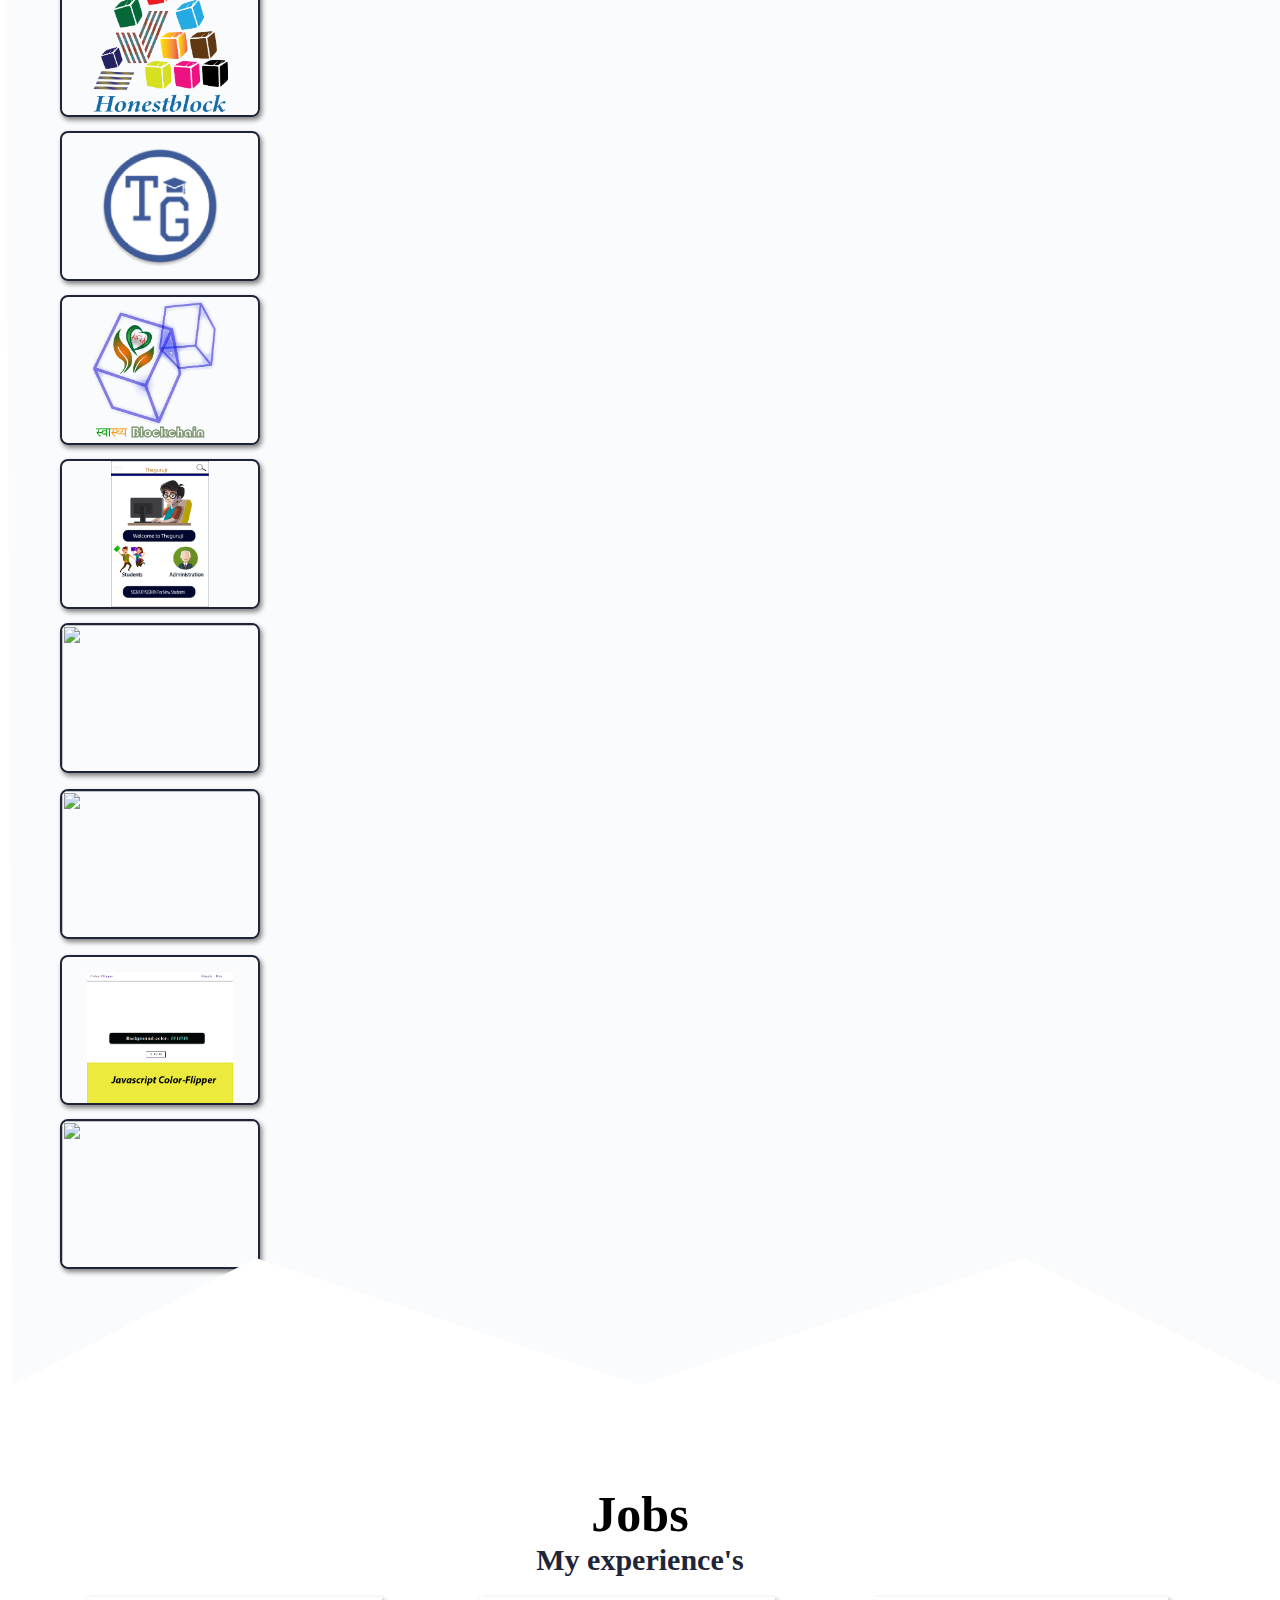
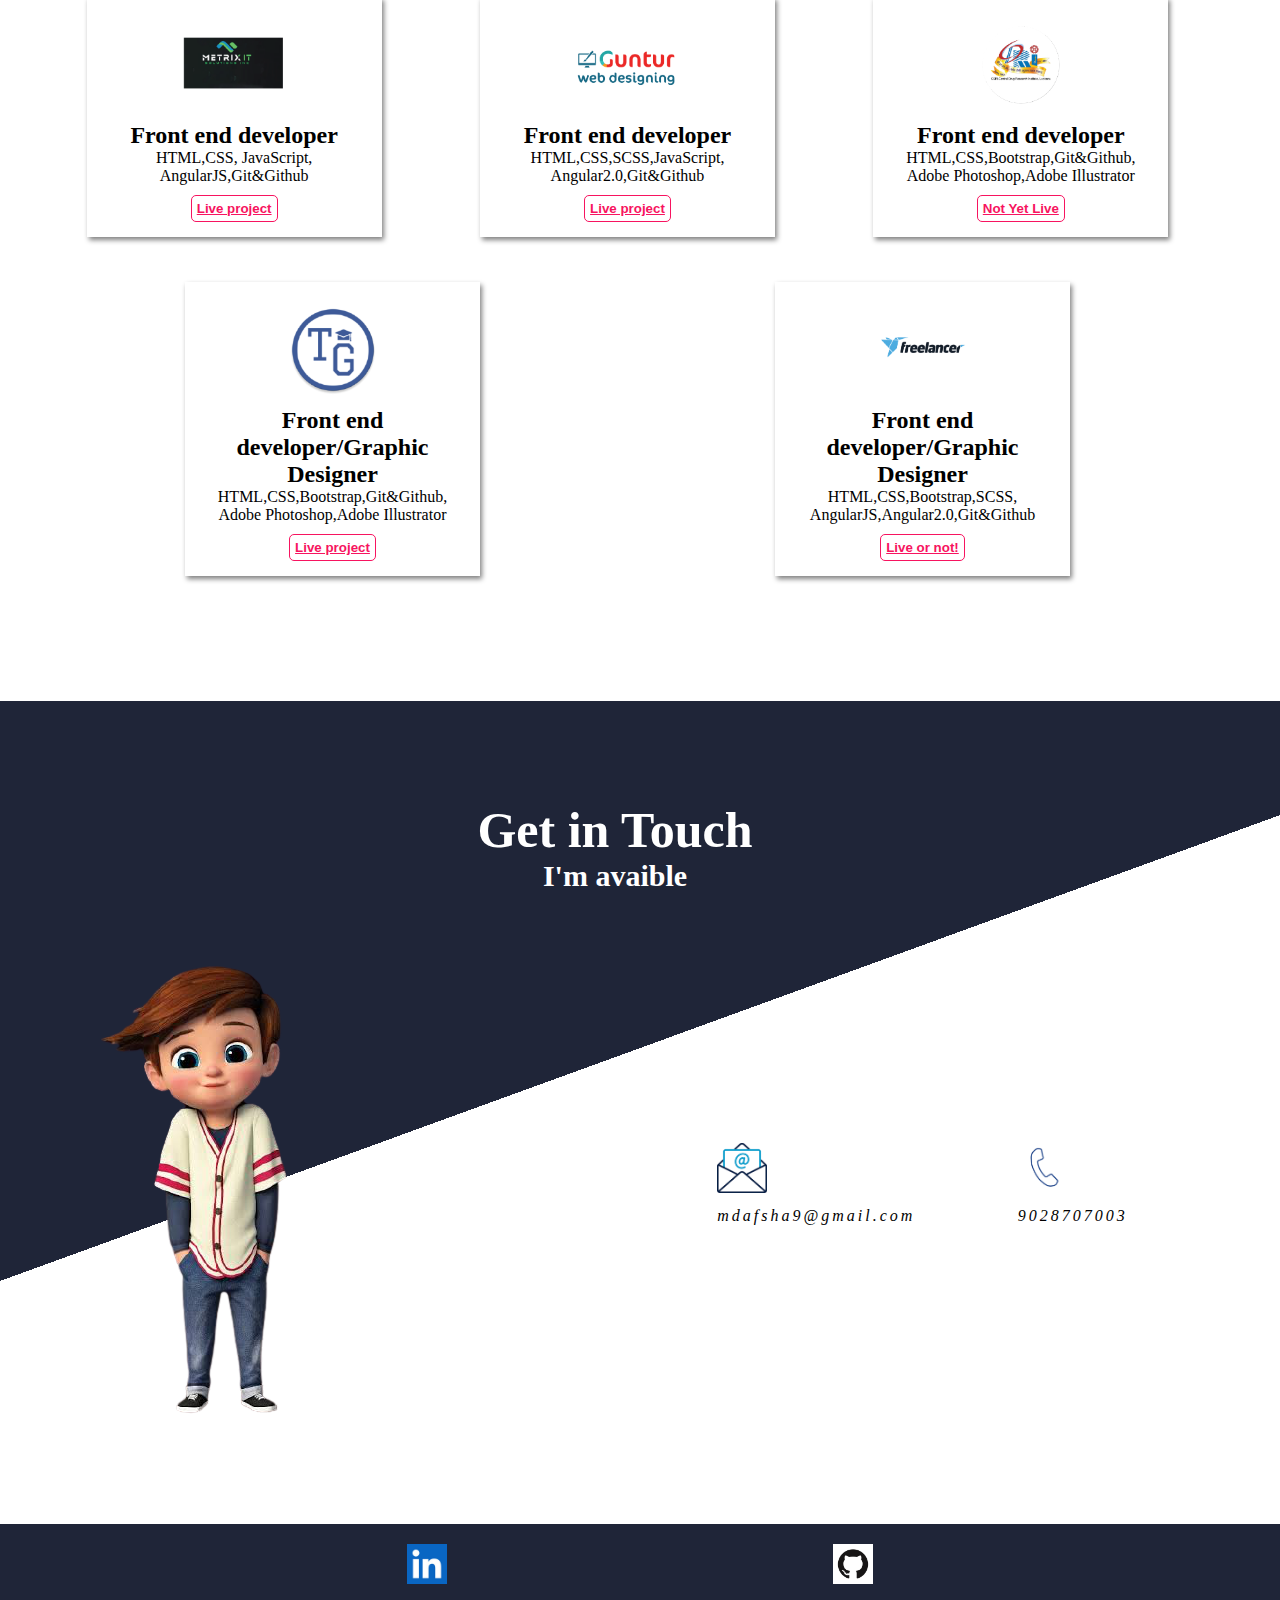
==== commit 93c23bda: "updated contact number" ====
--- a/index.html
+++ b/index.html
@@ -153,7 +153,7 @@
         </div>
         <div class="con">
           <img src="assets/contact.png"><br>
-          <i>+91-8977577973</i>
+          <i>9028707003</i>
         </div>
         </div>
       </div>
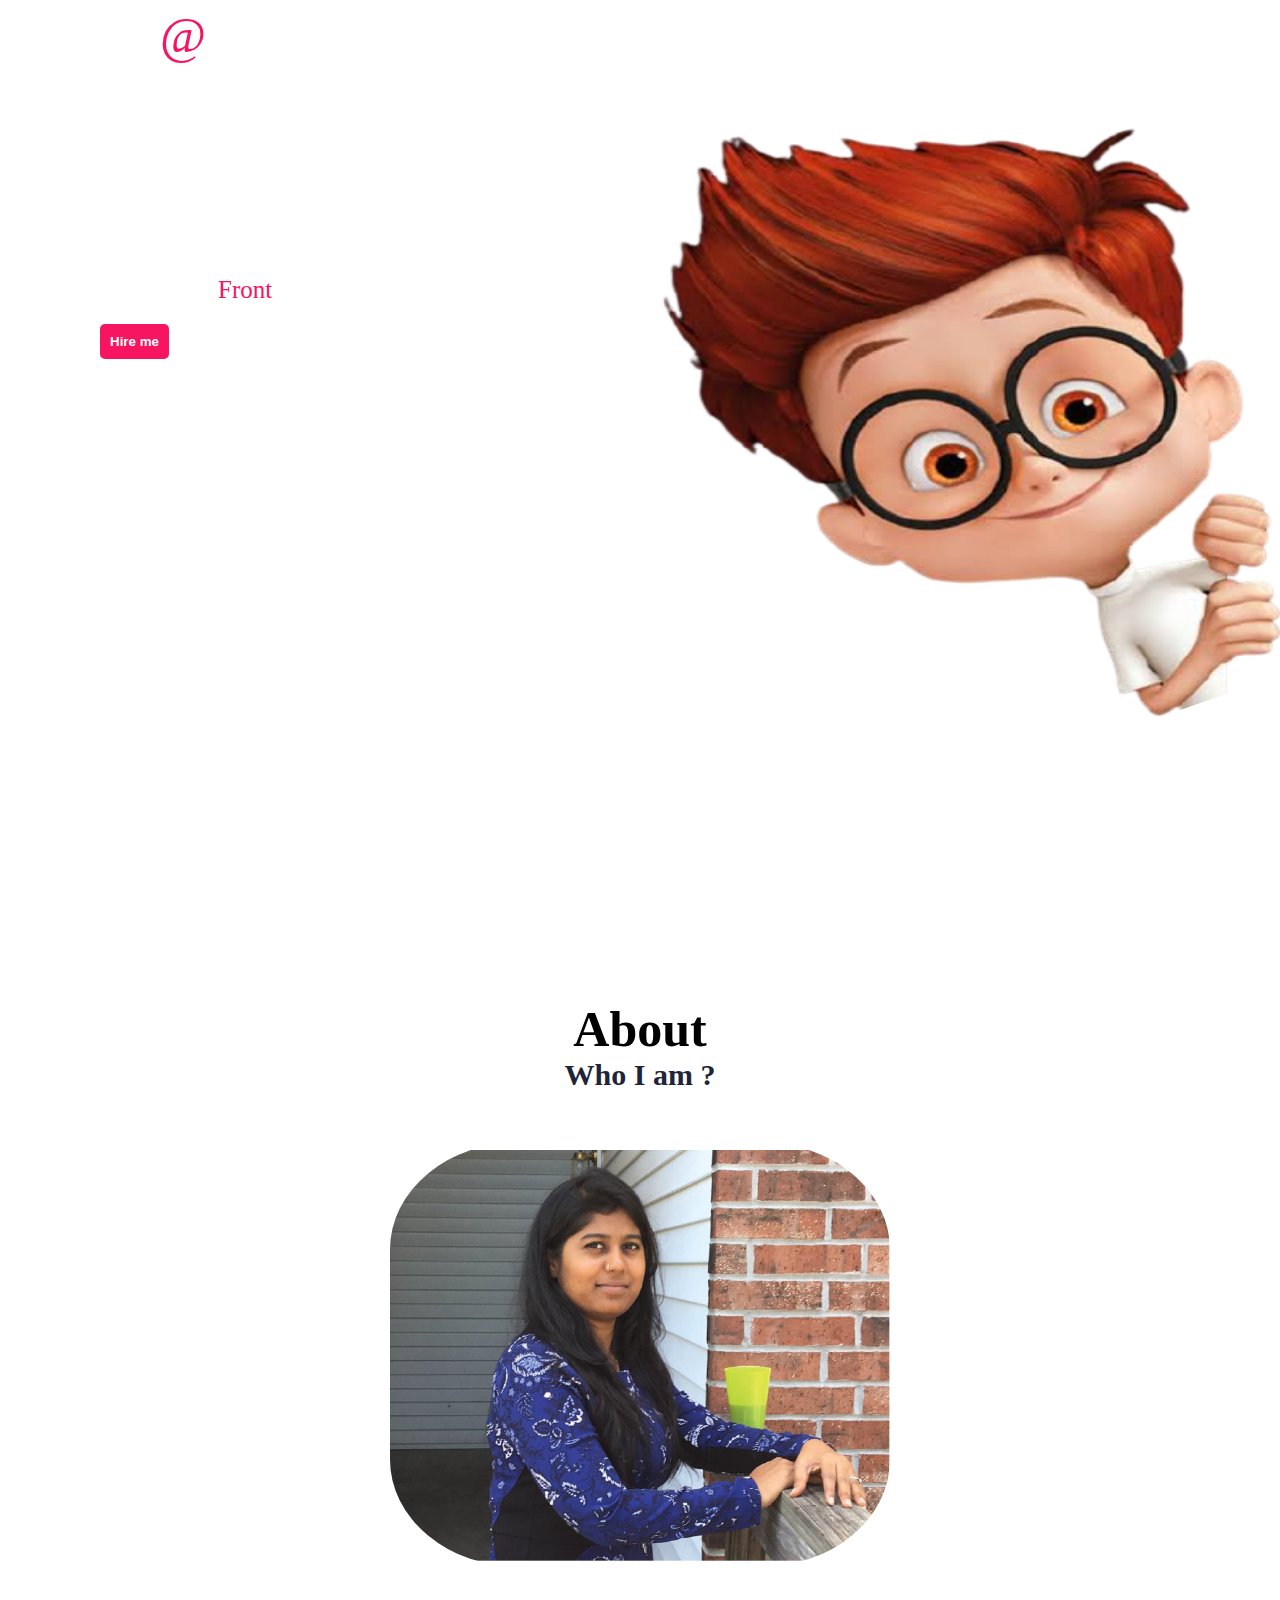
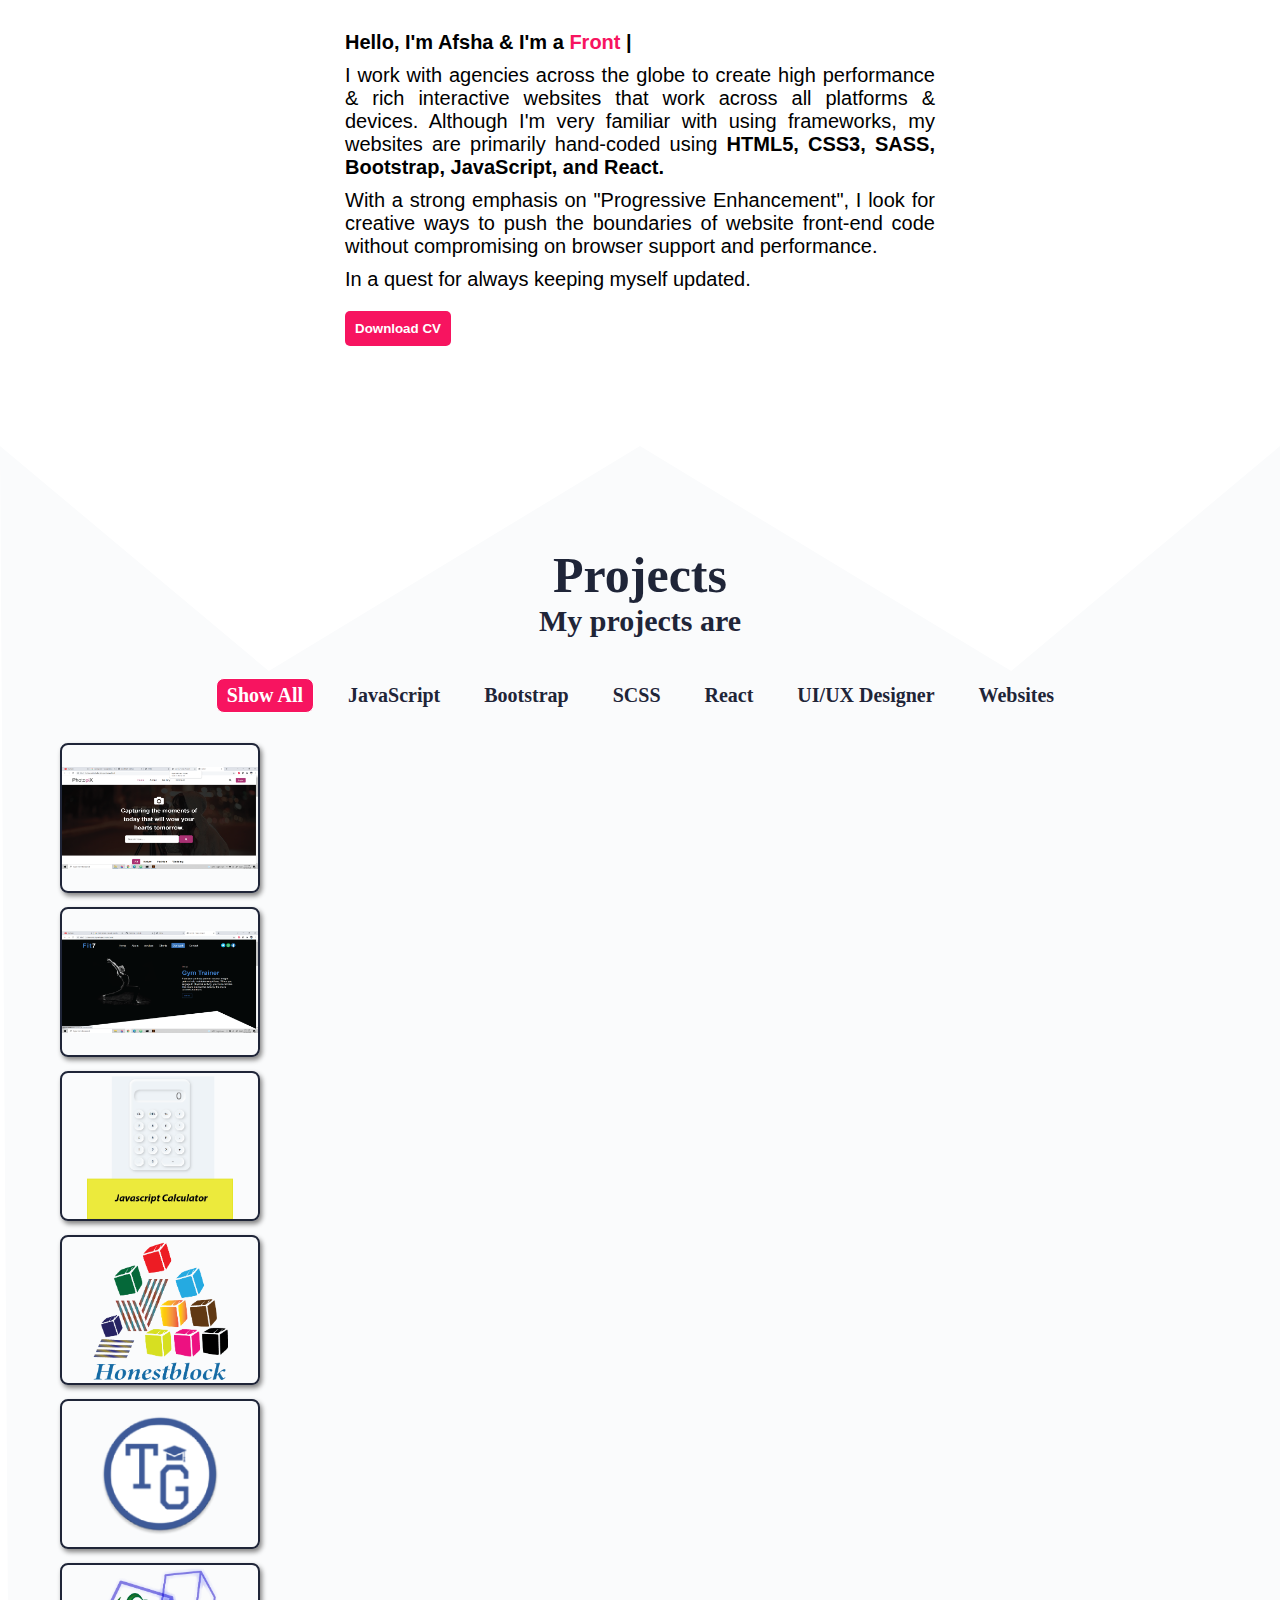
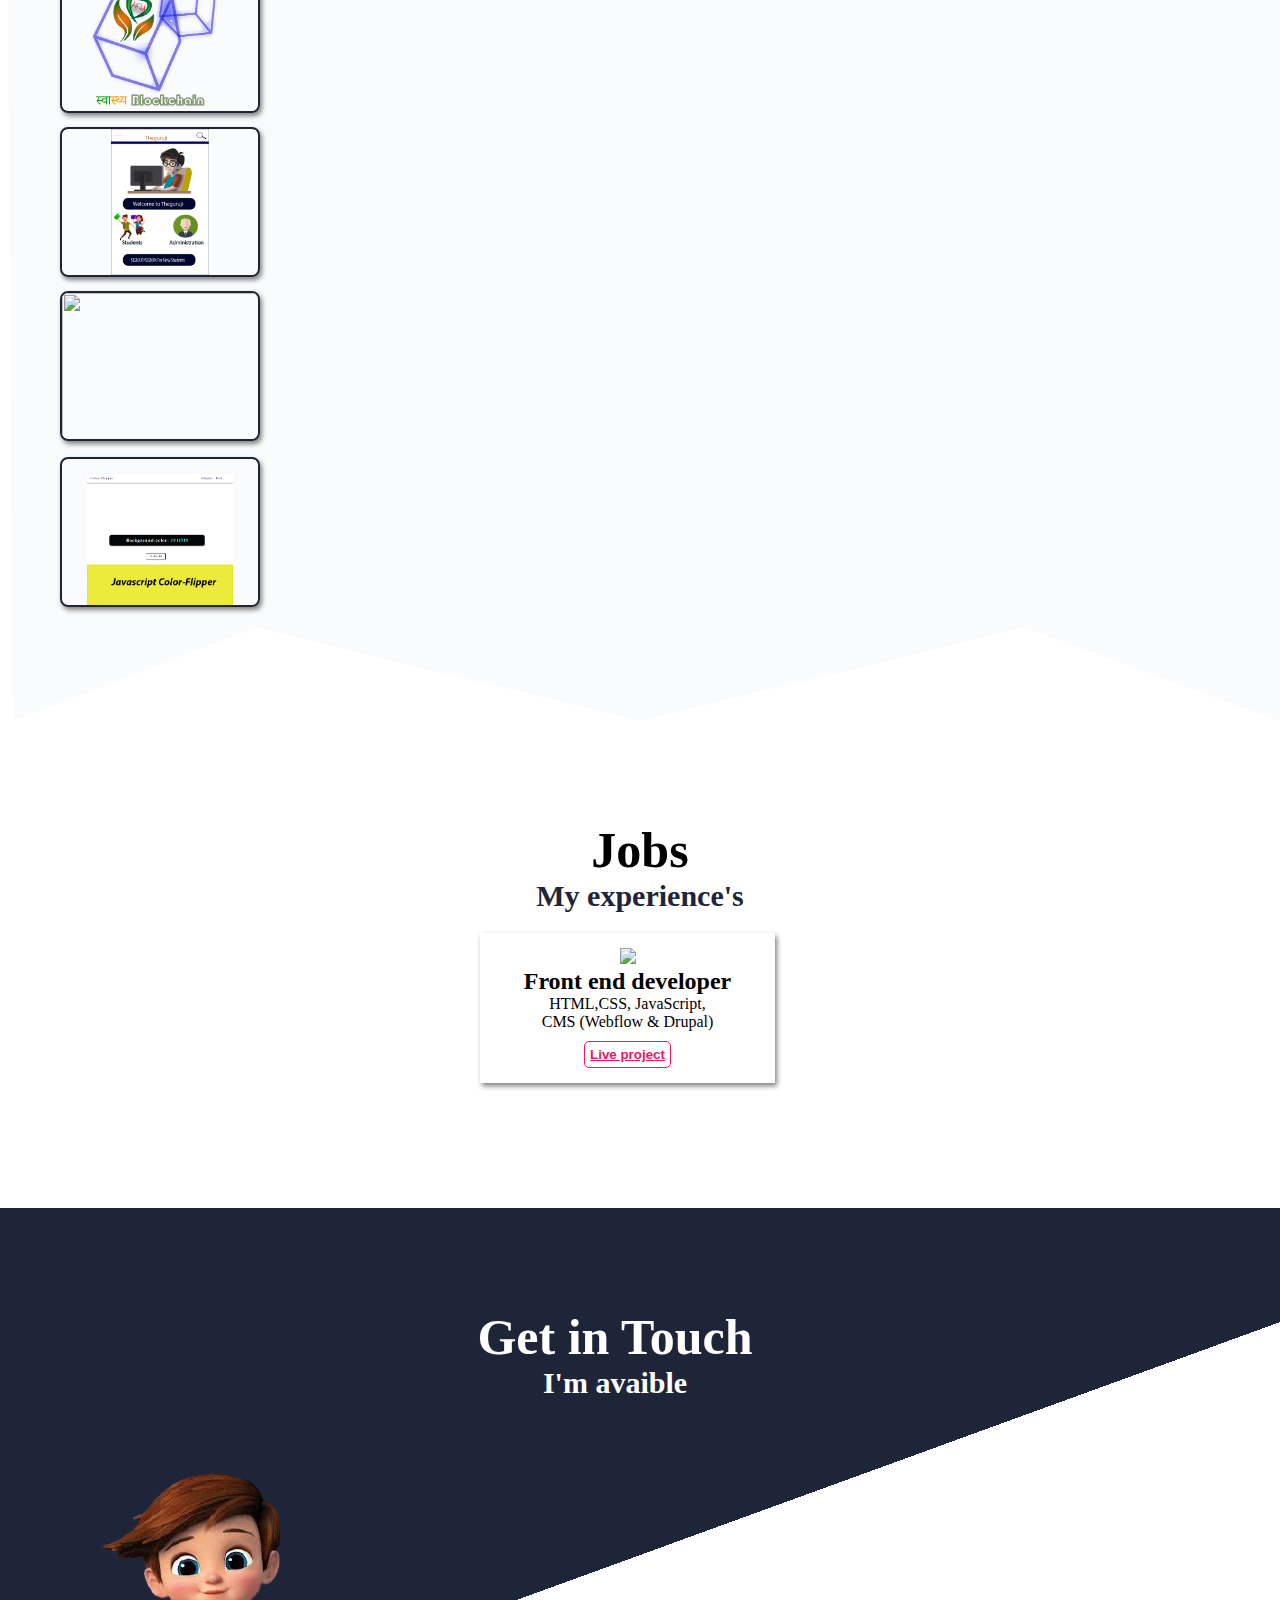
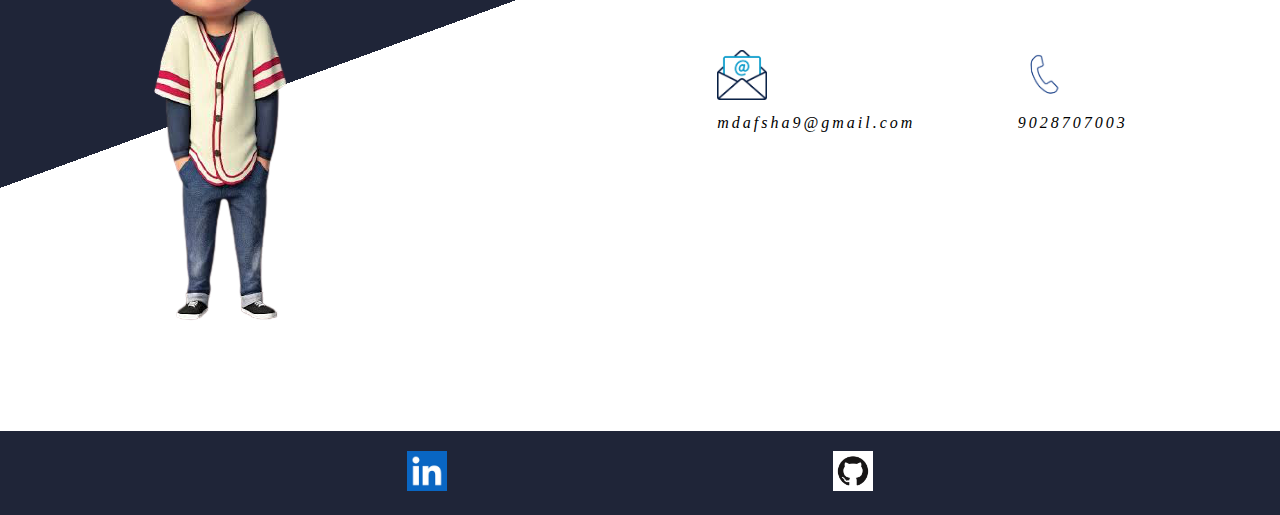
==== commit feaf30eb: "Update index.html" ====
--- a/index.html
+++ b/index.html
@@ -46,7 +46,7 @@
         <div class="about-right-col">
         <p id="p-title">Hello, I'm Afsha & I'm a <span id="ani2" style="color:#f71460;"></span></p>
         <p>I work with agencies across the globe to create high performance & rich interactive websites that work across all platforms & devices.
-        Although I'm very familiar with using frameworks, my websites are primarily hand-coded using <b> HTML5, CSS3, SASS, Bootstrap, JavaScript, and Angular.</b></p>
+        Although I'm very familiar with using frameworks, my websites are primarily hand-coded using <b> HTML5, CSS3, SASS, Bootstrap, JavaScript, and React.</b></p>
         <p>With a strong emphasis on "Progressive Enhancement", I look for creative ways to push the boundaries of website front-end code without
         compromising on browser support and performance.</p>
         <p>In a quest for always keeping myself updated.</p>
@@ -66,8 +66,8 @@
             <li data-filter=".javascript">JavaScript</li>
             <li data-filter=".bootstrap">Bootstrap</li>
             <li data-filter=".scss">SCSS</li>
-            <li data-filter=".angular">Angular</li>
-            <li data-filter=".designs">Designs</li>
+            <li data-filter=".angular">React</li>
+            <li data-filter=".designs">UI/UX Designer</li>
             <li data-filter=".websites">Websites</li>
           </ul>
         </div>
@@ -75,16 +75,16 @@
           <div class="proj websites javascript"><a href="https://github.com/mdafsha9/Project1-Gallery" target="_blank"><img class="site" src="assets/gallery.png"></a></div>
           <div class="proj websites"><img class="site" src="assets/gym.png"></div>
           <div class="proj websites javascript"><a href="https://mdafsha9.github.io/calculator-project/" target="_blank"><img class="site" src="assets/cal.png"></a></div>
-          <div class="proj websites bootstrap"><img class="site" src="assets/"></div>
-          <div class="proj websites scss"><img src="assets/"></div>
+          
+        
           <div class="proj designs"><img class="site" src="assets/Honestblock.png"></div>
           <div class="proj designs"><img class="site" src="assets/theguruji.png"></div>
           <div class="proj designs"><img class="site" src="assets/HealthBlockchain.png"></div>
           <div class="proj designs"><img class="site" src="assets/HomePage.png"></div>
-          <div class="proj websites angular"><img class="site" src="assets/"></div>
+         
           <div class="proj websites"><img class="site" src="assets/portfolio.png"></div>
           <div class="proj websites javascript"><a href="https://mdafsha9.github.io/color-flipper-project/" target="_blank"><img src="assets/colorflipper.png"></a></div>
-          <div class="proj websites javascript"><img src="assets/"></div>
+          
       </div>
     </div>
     </section>
@@ -95,45 +95,19 @@
       </div>
       <div class="jobs-row">
         <div class="jobs-box" data-tilt>
-          <img src="assets/metrixit.png">
+          <img src="assets/logo.png">
           <h2>Front end developer</h2>
-          <p>HTML,CSS, JavaScript,<br>AngularJS,Git&Github</p>
+          <p>HTML,CSS, JavaScript,<br>CMS (Webflow & Drupal)</p>
           <div class="work-row">
-              <button class="c-btn1"><a href="https://www.metrixit.com/" target="_blank">Live project</a></buuton>
+              <button class="c-btn1"><a href="https://www.wallsmetalroofing.com/" target="_blank">Live project</a></buuton>
           </div>
         </div>
-        <div class="jobs-box" data-tilt>
-          <img src="assets/gwd.png">
-          <h2>Front end developer</h2>
-          <p>HTML,CSS,SCSS,JavaScript,<br>Angular2.0,Git&Github</p>
-          <div class="work-row">
-              <button class="c-btn1"><a href="https://web-designing-company-in-guntur.business.site/" target="_blank">Live project</a></buuton>
-          </div>
+        
         </div>
-        <div class="jobs-box" data-tilt>
-          <img src="assets/csir.png">
-          <h2>Front end developer</h2>
-          <p>HTML,CSS,Bootstrap,Git&Github, Adobe Photoshop,Adobe Illustrator</p>
-          <div class="work-row">
-              <button class="c-btn1"><a href="">Not Yet Live</a></buuton>
-          </div>
+       
+       
         </div>
-        <div class="jobs-box" data-tilt>
-          <img src="assets/theguruji.png">
-          <h2>Front end developer/Graphic Designer</h2>
-          <p>HTML,CSS,Bootstrap,Git&Github,<br>Adobe Photoshop,Adobe Illustrator</p>
-          <div class="work-row">
-              <button class="c-btn1"><a href="http://www.theguruji.in/" target="_blank">Live project</a></buuton>
-          </div>
-        </div>
-        <div class="jobs-box" data-tilt>
-          <img src="assets/free.png">
-          <h2>Front end developer/Graphic Designer</h2>
-          <p>HTML,CSS,Bootstrap,SCSS,<br>AngularJS,Angular2.0,Git&Github</p>
-          <div class="work-row">
-              <button class="c-btn1"><a href="">Live or not!</a></buuton>
-          </div>
-        </div>
+      
       </div>
     </section>
 
